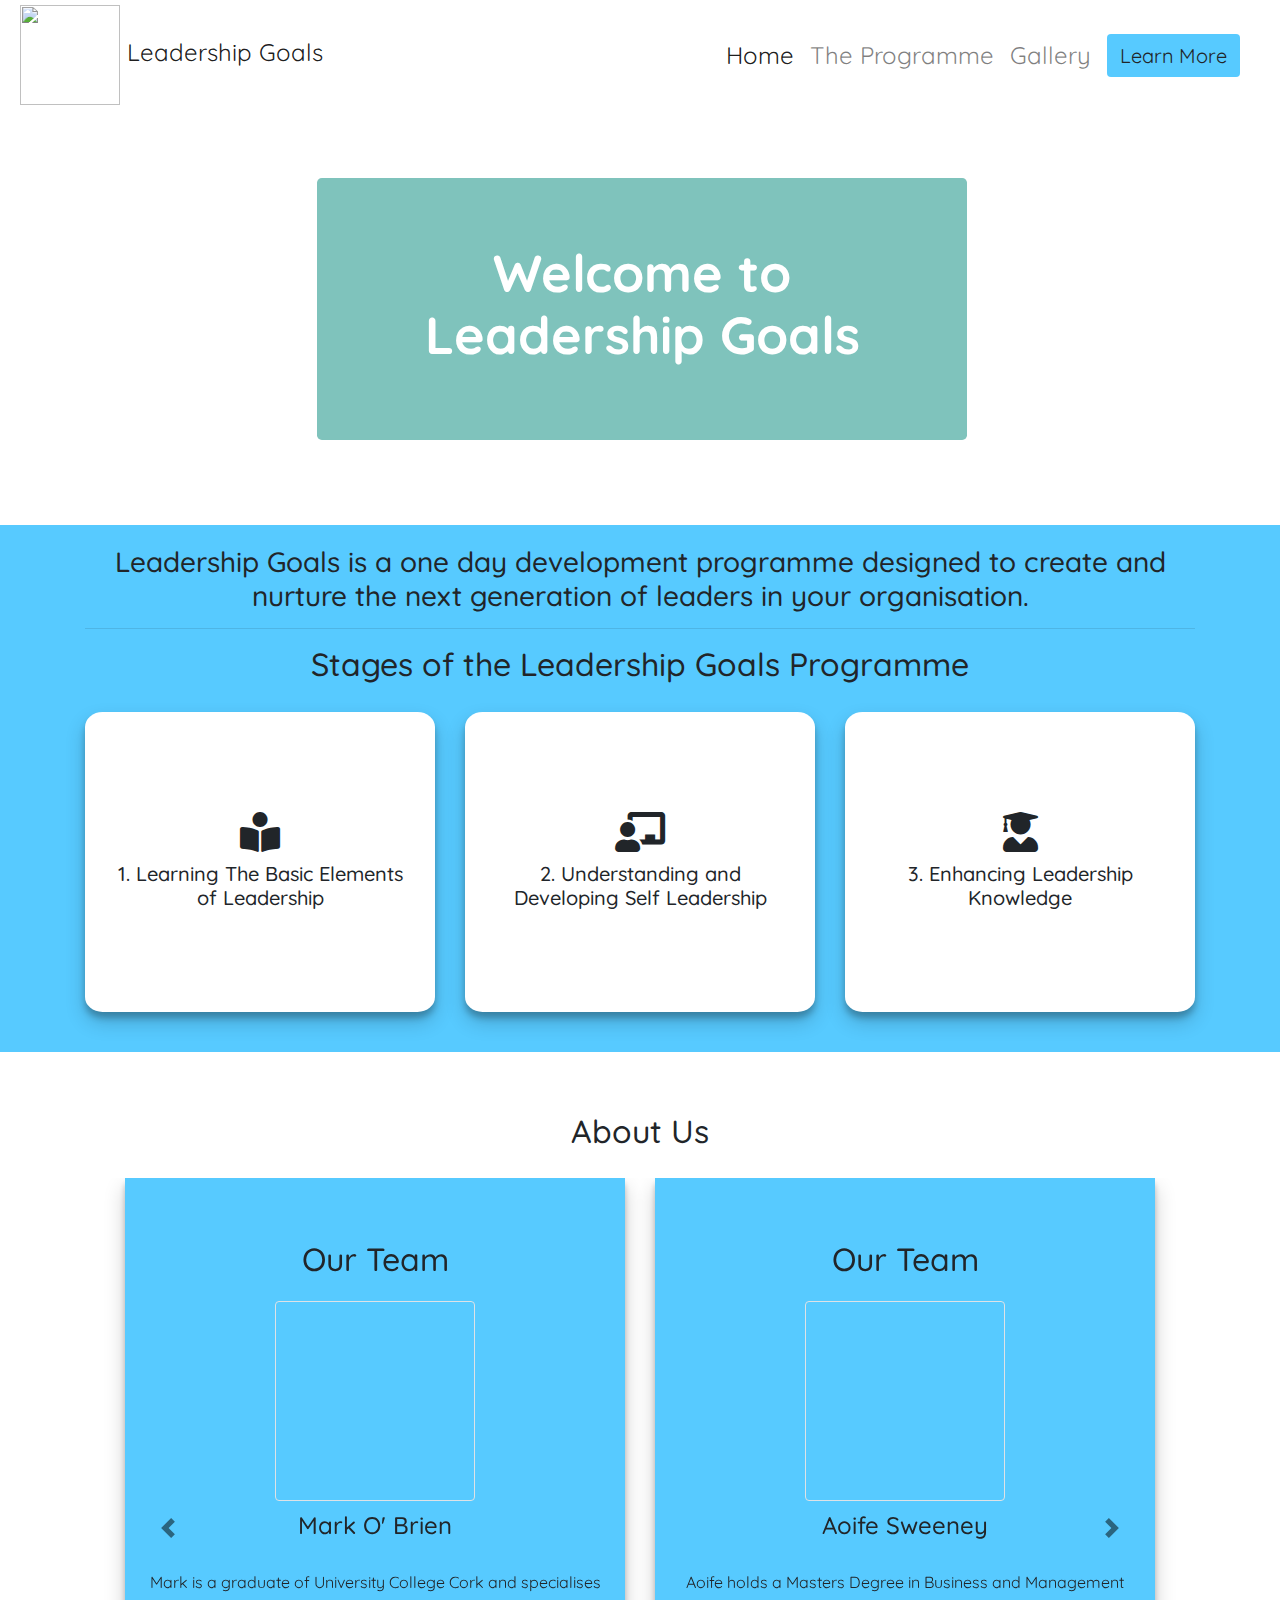
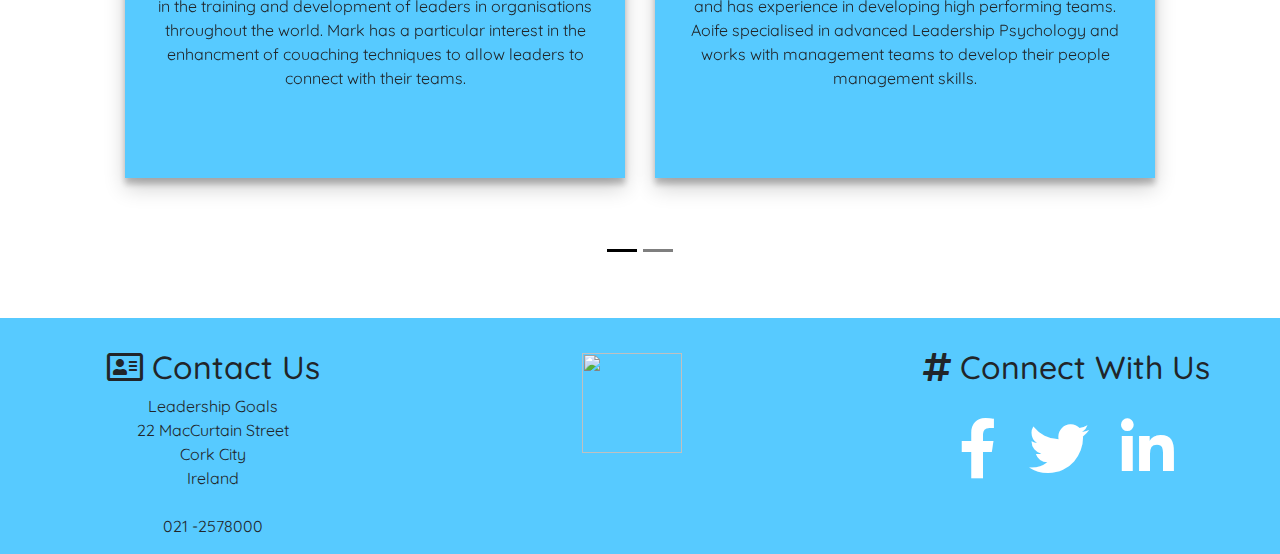
==== index.html @ 29590f72 "Amended each element of the About Programme section to left align and reduced the height of the cour" ====
<!DOCTYPE html>
<html lang="en">

<head>
	<meta charset="UTF-8" />
	<meta name="viewport" content="width=device-width, initial-scale=1.0" />
	<meta http-equiv="X-UA-Compatible" content="ie=edge" />
	<link rel="stylesheet" href="https://stackpath.bootstrapcdn.com/bootstrap/4.4.1/css/bootstrap.min.css" />
	<link rel="stylesheet" href="https://use.fontawesome.com/releases/v5.13.0/css/all.css" />
	<link rel="stylesheet" href="assets/css/style.css" type="text/css" />
	<title>Leadership Goals</title>
</head>

<body>
	<!------------------------------------------- Navbar ----------------------------------------->
	<nav class="navbar navbar-expand-lg navbar-light bg-white sticky-top">
		<a class="navbar-brand" href="./index.html">
			<img class="logo" src="assets/images/lionlogo.png" height="100" width="100" />
            <p class="d-none d-sm-inline">Leadership Goals</p>
      </a>
			<button class="navbar-toggler" type="button" data-toggle="collapse" data-target="#navbar1" aria-controls="navbarNav" aria-expanded="false" aria-label="Toggle navigation">
        <span class="navbar-toggler-icon"></span>
      </button>
			<div class="collapse navbar-collapse" id="navbar1">
				<ul class="navbar-nav ml-auto">
					<li class="nav-item active">
						<a class="nav-link" href="./index.html">Home <span class="sr-only">(current)</span></a>
					</li>
					<li class="nav-item">
						<a class="nav-link" href="./programme.html">
							The Programme
						</a>
					</li>
					<li class="nav-item">
						<a class="nav-link" href="./gallery.html">
							Gallery
						</a>
					</li>
					<li class="nav-contact">
						<a class="btn ml-2 btn-warning" href="./contact.html">Learn More</a>
					</li>
				</ul>
			</div>
	</nav>
	<!-------------------------------------- Welcome Image ----------------------------------------->
	<section class="main-image">
		<div class="container-fluid callout-container">
			<div class="opaque-overlay">&nbsp;</div>
			<div class="row">
				<div col-sm-3 col-md-6>
					<section class="callout jumbotron text-center">
						<h1 class="jumbotron-header">
							Welcome to Leadership Goals
						</h1>
					</section>
				</div>
			</div>
		</div>
	</section>
	<!--------------------------------------- Stages Section ------------------------------------------->
	<div class="container-fluid container-wrapper-blue">
		<div class="container content-container">
			<section class="features">
				<div class="row">
					<div class="col-12 page-header">
						<h3>
							Leadership Goals is a one day development programme designed to create and nurture the next
							generation of leaders in your organisation.
						</h3>
						<hr class="block-divider block-divider--short block-divider--white" />
						<h2>
							Stages of the Leadership Goals Programme
						</h2>
					</div>
				</div>
				<div class="row">
					<div class="col">
						<div class="card-deck">
							<div class="card">
								<div class="card-body align-items-center d-flex flex-column justify-content-center">
									<div class="stage-icon text-center">
										<i class="fas fa-book-reader" aria-hidden="true"></i>
									</div>
									<h5 class="card-title text-center">
										1. Learning The Basic Elements of Leadership
									</h5>
									<div
										class="overlay d-flex align-items-center justify-content-center text-center text">
										Stage one of the programme provides students with an overview of the basic
										qualities of leaders including confidence and communication skills.
									</div>
								</div>
							</div>
							<div class="card">
								<div class="card-body align-items-center d-flex flex-column justify-content-center">
									<div class="stage-icon text-center">
										<i class="fas fa-chalkboard-teacher" aria-hidden="true"></i>
									</div>
									<h5 class="card-title text-center">
										2. Understanding and Developing Self Leadership
									</h5>

									<div
										class="overlay d-flex align-items-center justify-content-center text-center text">
										Stage two of the programme explores the four pillars of self leadership
										including Self Discovery, Self Acceptance, Self Management and Self Growth.
									</div>
								</div>
							</div>
							<div class="card">
								<div class="card-body align-items-center d-flex flex-column justify-content-center">
									<div class="stage-icon text-center">
										<i class="fas fa-user-graduate" aria-hidden="true"></i>
									</div>
									<h5 class="card-title text-center">
										3. Enhancing Leadership Knowledge
									</h5>
									<div
										class="overlay d-flex align-items-center justify-content-center text-center text">
										Stage three enhances the student's knowledge of key leadership skills including
										coaching, influencing, strategy development and reflection.
									</div>
								</div>
							</div>
						</div>
					</div>
				</div>
			</section>
		</div>
	</div>
	<!----------------------------------- About Us Section --------------------------------->
	<section class="about-us containter-fluid" id="aboutus">
		<div class="container content-container">
			<div class="row">
				<div class="col-12 page-header">
					<h2>
						About Us
					</h2>
				</div>
			</div>
		</div>
		<!------------------------------ Desktop View Carousel ---------------------------->
		<div class="d-none d-lg-block container-carousel containter-fluid container content-container">
			<div id="carouseldesktopIndicators" class="carousel slide" data-ride="carousel">
				<ol class="carousel-indicators">
					<li data-target="#carouseldesktopIndicators" data-slide-to="0" class="active"></li>
					<li data-target="#carouseldesktopIndicators" data-slide-to="1"></li>
				</ol>
				<div class="carousel-inner">
					<!---------- First Carousel Item ------------>
					<div class="carousel-item active">
						<div class="row">
							<div class="col">
								<div class="card-deck">
									<div class="card">
										<div
											class="card-body align-items-center d-flex flex-column justify-content-center">
											<div class="row row-buffer">
												<div class="col-md-12">
													<h2 class="text-center card-title">
														Our Team
													</h2>
													<div class="mark-photo img-thumbnail"></div>
													<div class="text-center card-title">
														<h4>Mark O' Brien</h4>
													</div>
													<p class="text-center">
														Mark is a graduate of University College Cork and specialises in
														the training and development of leaders in organisations
														throughout the world. Mark has a particular interest in the
														enhancment of couaching
														techniques to allow leaders to connect with their teams.
													</p>
												</div>
											</div>
										</div>
									</div>

									<div class="card">
										<div
											class="card-body align-items-center d-flex flex-column justify-content-center">
											<div class="row row-buffer">
												<div class="col-md-12">
													<h2 class="text-center card-title">
														Our Team
													</h2>
													<div class="aoife-photo img-thumbnail"></div>
													<div class="text-center card-title">
														<h4>Aoife Sweeney</h4>
													</div>
													<p class="text-center">
														Aoife holds a Masters Degree in Business and Management and has
														experience in developing high performing teams. Aoife
														specialised in advanced Leadership Psychology and works with
														management teams to develop
														their people management skills.
													</p>
												</div>
											</div>
										</div>
									</div>
								</div>
							</div>
						</div>
					</div>
					<!----------- Second Carousel Item ------------->
					<div class="carousel-item">
						<div class="row">
							<div class="col">
								<div class="card-deck">
									<div class="card">
										<div
											class="card-body align-items-center d-flex flex-column justify-content-center">
											<div class="row">
												<div class="col-md-12 align-items-center justify-content-center">
													<h2 class="text-center card-title">
														Our Facility
													</h2>
													<div class="facility-photo">
														<img src="assets/images/cork-city.jpg" alt="Cork City" class="img-thumbnail" />
                            </div>
														<div class="text-center">
															<h4>The Leadership Goals Centre of Excellence</h4>
														</div>
														<p class="text-center">
															Our learning facility is located in the centre of Cork City,
															close to all main transport links inlcuding Kent Train
															Station and Parnell Bus Station. The Leadership Goals Centre
															of Excellence contains six
															dedicated training rooms and flexible breakout workspaces to
															encourage team development and collaboration. Our facility
															houses a coffee dock and co-working spaces for catching up
															when you are out of class.
														</p>
														<div
															class="align-items-center d-flex flex-column justify-content-center">
															<a href="./contact.html"
																class="btn btn-primary btn-lg active" role="button"
																aria-pressed="true">View Gallery</a>
														</div>
													</div>
												</div>
											</div>
										</div>
										<div class="card">
											<div
												class="card-body align-items-center d-flex flex-column justify-content-center">
												<div class="row row-buffer">
													<div class="col-md-12 card-col">
														<h2 class="text-center card-title">
															Our Promise
														</h2>
														<div class="facility-photo">
															<!-- Photo by Gustavo Fring from Pexels -->
															<img src="assets/images/promise-photo.jpg" alt="Handshake" class="img-thumbnail" />
                            </div>
															<div class="text-center">
																<h4>Creating Leaders</h4>
															</div>
															<p class="text-center">
																Our goal is to develop leaders that are ready for the
																challenges of the ever changing business world. We
																promise our students that they will be given the tools
																to enhance and continually improve their leadership
																skills and we offer continuing support and advice to our
																graduates throughout their career.
															</p>
															<p class="text-center">
																Please contact a member of our team today to find our
																how our programme can work for you.
															</p>
															<div
																class="align-items-center d-flex flex-column justify-content-center">
																<a href="./contact.html"
																	class="btn btn-primary btn-lg active" role="button"
																	aria-pressed="true">Contact Us</a>
															</div>
														</div>
													</div>
												</div>
											</div>
										</div>
									</div>
								</div>
							</div>
							<!--------------- End of Desktop Carousel ----------------->
						</div>
						<a class="carousel-control-prev" href="#carouseldesktopIndicators" data-slide="prev">
							<span class="carousel-control-prev-icon"></span>
						</a>
						<a class="carousel-control-next" href="#carouseldesktopIndicators" data-slide="next">
							<span class="carousel-control-next-icon"></span>
						</a>
					</div>
				</div>

				<!------------------------------- Mobile and Tablet View Carousel ------------------------------>
				<div class="d-lg-none container-carousel containter-fluid container content-container">
					<div id="carouselmobileIndicators" class="carousel slide" data-ride="carousel">
						<ol class="carousel-indicators">
							<li data-target="#carouselmobileIndicators" data-slide-to="0" class="active"></li>
							<li data-target="#ccarouselmobileIndicators" data-slide-to="1"></li>
							<li data-target="#ccarouselmobileIndicators" data-slide-to="2"></li>
							<li data-target="#ccarouselmobileIndicators" data-slide-to="3"></li>
						</ol>
						<div class="carousel-inner">
							<!--------------- First Mobile Carousel Item ---------------->
							<div class="carousel-item active">
								<div class="row">
									<div class="col-sm-12 d-flex align-items-center justify-content-center">
										<div class="card-deck">
											<div class="mobile-card d-flex align-items-center justify-content-center">
												<div class="card-body">
													<div class="row">
														<div class="col-md-12">
															<h2 class="text-center card-title">
																Our Team
															</h2>
															<div class="mark-photo img-thumbnail"></div>
															<div class="text-center card-title">
																<h3>Mark O' Brien</h3>
															</div>
															<p class="text-center">
																Mark is a graduate of University College Cork and
																specialises in the training and development of leaders
																in organisations throughout the world. Mark has a
																particular interest in the enhancment of couaching
																techniques to allow leaders to connect with their teams.
															</p>
														</div>
													</div>
												</div>
											</div>
										</div>
									</div>
								</div>
							</div>
							<!---------------------- Second Mobile Carousel Item ---------------------->
							<div class="carousel-item">
								<div class="row">
									<div class="col-sm-12 d-flex align-items-center justify-content-center">
										<div class="card-deck">
											<div class="mobile-card d-flex align-items-center justify-content-center">
												<div class="card-body">
													<div class="row">
														<div class="col-md-12">
															<h2 class="text-center card-title">
																Our Team
															</h2>
															<div class="aoife-photo img-thumbnail"></div>
															<div class="text-center card-title">
																<h3>Aoife Sweeney</h3>
															</div>
															<p class="text-center">
																Aoife holds a Masters Degree in Business and Management
																and has experience in developing high performing teams.
																Aoife specialised in advanced Leadership Psychology and
																works with management teams to develop
																their people management skills.
															</p>
														</div>
													</div>
												</div>
											</div>
										</div>
									</div>
								</div>
							</div>
							<!-- End Second Item-->
							<!---------------------------------- Third Mobile Carousel Item-------------------------------->
							<div class="carousel-item">
								<div class="row">
									<div class="col-sm-12 d-flex align-items-center justify-content-center">
										<div class="card-deck">
											<div class="mobile-card">
												<div
													class="card-body align-items-center d-flex flex-column justify-content-center">
													<div class="row">
														<div
															class="col-md-12 align-items-center justify-content-center">
															<h2 class="text-center card-title">
																Our Facility
															</h2>
															<div class="facility-photo">
																<img src="assets/images/cork-city.jpg" alt="Cork City" class="img-thumbnail" />
                            </div>
																<div class="text-center">
																	<h4>The Leadership Goals Centre of Excellence</h4>
																</div>
																<p class="text-center">
																	Our learning facility is located in the centre of
																	Cork City,
																	close to all main transport links inlcuding Kent
																	Train
																	Station and Parnell Bus Station. The Leadership
																	Goals Centre
																	of Excellence contains six
																	dedicated training rooms and flexible breakout
																	workspaces to
																	encourage team development and collaboration. Our
																	facility
																	houses a coffee dock and co-working spaces for
																	catching up
																	when you are out of class.
																</p>
																<div
																	class="align-items-center d-flex flex-column justify-content-center">
																	<a href="./contact.html"
																		class="btn btn-primary btn-lg active"
																		role="button" aria-pressed="true">View
																		Gallery</a>
																</div>
															</div>
														</div>
													</div>
												</div>
											</div>
										</div>
									</div>
								</div>
								<!-- End Third Item-->
								<!------------------------------------- Fourth Mobile Carousel Item ------------------------------->
								<div class="carousel-item">
									<div class="row">
										<div class="col-sm-12 d-flex align-items-center justify-content-center">
											<div class="card-deck">
												<div class="mobile-card">
													<div
														class="card-body align-items-center d-flex flex-column justify-content-center">
														<div class="row row-buffer">
															<div class="col-md-12 card-col">
																<h2 class="text-center card-title">
																	Our Promise
																</h2>
																<div class="facility-photo">
																	<!-- Photo by Gustavo Fring from Pexels -->
																	<img src="assets/images/promise-photo.jpg" alt="Handshake" class="img-thumbnail" />
                            </div>
																	<div class="text-center">
																		<h4>Creating Leaders</h4>
																	</div>
																	<p class="text-center">
																		Our goal is to develop leaders that are ready
																		for the
																		challenges of the ever changing business world.
																		We
																		promise our students that they will be given the
																		tools
																		to enhance and continually improve their
																		leadership
																		skills and we offer continuing support and
																		advice to our
																		graduates throughout their career.
																	</p>
																	<p class="text-center">
																		Please contact a member of our team today to
																		find our
																		how our programme can work for you.
																	</p>
																	<div
																		class="align-items-center d-flex flex-column justify-content-center">
																		<a href="./contact.html"
																			class="btn btn-primary btn-lg active"
																			role="button" aria-pressed="true">Contact
																			Us</a>
																	</div>
																</div>
															</div>
														</div>
													</div>
												</div>
											</div>
										</div>
									</div>
									<!-- End Fourth Item -->
								</div>
								<a class="carousel-control-prev" href="#carouselmobileIndicators" data-slide="prev">
									<span class="carousel-control-prev-icon"></span>
								</a>
								<a class="carousel-control-next" href="#carouselmobileIndicators" data-slide="next">
									<span class="carousel-control-next-icon"></span>
								</a>
							</div>
						</div>
	</section>
	<!------------------------------------- Footer ------------------------------------------->
	<footer class="container-fluid container-wrapper-blue">
		<div class="row text-center">
			<div class="col-sm-4 footer-item" style="float-left">
				<h2><i class="far fa-address-card" aria-hidden="true"></i> Contact Us</h2>
				<ul class="list-unstyled">
					<li>Leadership Goals</li>
					<li>22 MacCurtain Street</li>
					<li>Cork City</li>
					<li>Ireland</li>
					<br />
					<li>021 -2578000</li>
				</ul>
			</div>
			<div class="col-sm-4 footer-item d-none d-md-block">
				<a class="navbar-brand" href="./index.html">
			<img class="logo" src="assets/images/lionlogo.png" height="100" width="100" />
      </a>
			</div>
			<div class="col-sm-4 footer-item" style="float-right">
				<h2><i class="fas fa-hashtag" aria-hidden="true"></i> Connect With Us</h2>
                <div class="social-links">
				<ul class="list-unstyled social">
					<li class="list-inline-item">
						<a href="#" target="_blank">
							<i class="fab fa-facebook-f" aria-hidden="true"></i>
							<span class="sr-only">Facebook</span>
						</a>
					</li>
					<li class="list-inline-item">
						<a href="#" target="_blank">
							<i class="fab fa-twitter" aria-hidden="true"></i>
							<span class="sr-only">Twitter</span>
						</a>
					</li>
					<li class="list-inline-item">
						<a href="#" target="_blank">
							<i class="fab fa-linkedin-in" aria-hidden="true"></i>
							<span class="sr-only">LinkedIn</span>
						</a>
					</li>
				</ul>
                </div>
			</div>
		</div>
	</footer>
	<!-- scripts -->
	<script src="https://code.jquery.com/jquery-3.3.1.slim.min.js"></script>
	<script src="https://cdnjs.cloudflare.com/ajax/libs/popper.js/1.14.3/umd/popper.min.js"></script>
	<script src="https://stackpath.bootstrapcdn.com/bootstrap/4.1.3/js/bootstrap.min.js"></script>
</body>

</html>
---- assets/css/style.css ----
@import url("https://fonts.googleapis.com/css?family=Quicksand:100,200,300,400,500,600,700");

body {
  font-family: "Quicksand", sans-serif;
}

a {
  color: #007bff;
  font-size: 24px;
}

html {
  scroll-behavior: smooth;
}

h1 {
    font-size: 52px;
    font-weight: 700;
}

/* Navbar */
.navbar {
  padding-left: 20px;
  padding-right: 40px;
  padding-top: 0px;
  padding-bottom: 15px;
}

.nav-item a {
  color: #000000;
  border-bottom: 1px solid transparent;
}

.nav-item a:hover {
  color: #000000;
  border-bottom: 1px solid;
}

.navbar-brand {
  font-size: 24px;
}

.navbar-nav {
  text-align: center;
}

/* Buttons */
.btn-warning {
  background-color: rgba(87, 202, 255, 1);
  border-color: rgba(87, 202, 255, 1);
  border-bottom: transparent;
}

.btn-warning:hover {
    background-color:  #ffccbc;
    border-color: #ffccbc;
    border-bottom: transparent;
}

.btn {
  margin-top: 5px;
  font-size: 20px;
}

/*---------------------------- Containers, Images and Backgrounds --------------------------*/

.callout-container {
  height: 400px;
  background: url("../images/heroimage1.png") no-repeat center fixed;
  -webkit-background-size: contain;
  -moz-background-size: cover;
  -o-background-size: cover;
  background-size: cover;
  margin-left: auto;
  margin-right: auto;
  display: flex;
  align-items: center;
  justify-content: center;
  position: relative;
  animation-name: hero-zoom;
  animation-duration: 3s;
  animation-fill-mode: forwards;
}

@keyframes hero-zoom {
  from {
    transform: scale(1);
  }
  to {
    transform: scale(1.05);
  }
}

.main-image {
  height: auto;
  width: 100%;
  overflow: hidden;
  position: relative;
}

.jumbotron {
  background-color: rgba(0, 136, 122, 0.5);
  max-width: 650px;
}

.jumbotron h1 {
  color: #ffffff;
  font-weight: bolder;
  margin-bottom: 10px;
  text-align: center;
}

.container-wrapper-blue {
  background-color: rgba(87, 202, 255, 1);
}

/*-------------------- Homepage ------------------------------*/
.page-header {
  margin-top: 20px;
  margin-bottom: 20px;
  border-bottom: 0;
  text-align: center;
}

.about-us {
    padding-top: 40px;
    padding-bottom: 40px;
}

.about-prog {
  background-color: #fafafa;
  margin-left: 10px;
  margin-right: 30px;
  margin-top: 10px;
  text-align: center;
  border-radius: 10%;
  float: right;
  padding-top: 30px;
  padding-left: 10px;
}

/*---------- Homepage Carousel------------ */

.container-carousel .card-deck {
  padding-left: 40px;
  padding-right: 40px;
  margin-top: 0px;
  padding-top: 0px;
  height: 700px;
}

.container-carousel .card {
  background-color: rgba(87, 202, 255, 1);
  margin-top:0px;
  padding-top: 0px;
  border-radius: 0;
  height: 600px;
  min-width: 400px;
  border: none;
  box-shadow: 0 10px 20px rgba(0, 0, 0, 0.19), 0 6px 6px rgba(0, 0, 0, 0.23);
}

.mobile-card {
    background-color: rgba(87, 202, 255, 1);
  padding-left: 30px;
  padding-right:30px;
  border-radius: 0;
  height: 800px;
  width: 350px;
  border: none;
  box-shadow: 0 10px 20px rgba(0, 0, 0, 0.19), 0 6px 6px rgba(0, 0, 0, 0.23);
  text-overflow: ellipsis;
}

/* Adjusts size of cards in the About Us carousel for mobile and tablet view */
@media screen and (max-width: 768px) {
    .mobile-card{
        width: 320px;
    }
    .container-carousel .card-deck {
        height: 850px;
    }
}

.mark-photo {
  background: url(../images/businessman.jpg)no-repeat center center;
  background-size: cover;
  height: 200px;
  width: 200px;
  display: flex;
  margin: auto;
}

.aoife-photo {
  background: url(../images/businesswoman.jpg)no-repeat center center;
  background-size: cover;
  height: 200px;
  width: 200px;
  display: flex;
  margin: auto;
}

.facility-photo {
  height: 150px;
  width: 200px;
  display: block;
  margin: auto;
}


.carousel-inner .card-title {
  padding-top: 10px;
  padding-bottom: 10px;
}

.carousel-inner .card-body {
  padding-top: 0px;
  margin-top: 0px;
}

.carousel-inner .card-text {
  text-align: center;
}


.carousel-control-next-icon,
.carousel-control-prev-icon,
.carousel-indicators {
  filter: invert(1);
}

.card-deck {
  padding-bottom: 40px;
}

.carousel-data {
  text-align: center;
}

.container-carousel {
  background: url("../images/carousel-background.png") no-repeat center fixed;
}
.carousel-control-prev:focus {
  opacity: 0.5;
}
.carousel-control-next:focus {
  opacity: 0.5;
}

/*---------------------- Footer------------------ */

.footer-item {
  padding-top: 30px;
}

.social i {
  padding-left: 10px;
  padding-right: 10px;
  padding-top: 10px;
  font-size: 60px;
  text-align: center;
  color: #ffffff;
  transition: all 0.35s ease-in-out;
}

.social li a i:hover {
  color: #e84610;
}

.social-links {
    padding-top: 15px;
}

.overlay {
  position: absolute;
  border-radius: 5%;
  height: 100%;
  width: 100%;
  opacity: 0;
  transition: 0.5s ease;
  background-color: rgba(0, 136, 122, 1);
}

.card:hover .overlay {
  opacity: 1;
}

.text {
  color: white;
  font-size: 20px;
  position: absolute;
  text-align: center;
  padding-right: 10px;
  padding-left: 10px;
  top: 50%;
  left: 50%;
   -webkit-transform: translate(-50%, -50%);
  -ms-transform: translate(-50%, -50%);
  transform: translate(-50%, -50%);
}

.card {
  border-radius: 5%;
  height: 300px;
  border: none;
  width: auto;
  box-shadow: 0 10px 20px rgba(0, 0, 0, 0.19), 0 6px 6px rgba(0, 0, 0, 0.23);
}

.stage-icon {
  font-size: 40px;
}



.programme-container {
  height: 400px;
  background: url("../images/programme-image.jpg") no-repeat center fixed;
  -webkit-background-size: contain;
  -moz-background-size: cover;
  -o-background-size: cover;
  background-size: cover;
  margin-left: auto;
  margin-right: auto;

  display: flex;
  align-items: center;
  justify-content: center;

  position: relative;

  animation-name: hero-zoom;
  animation-duration: 3s;
  animation-fill-mode: forwards;
}

@keyframes hero-zoom {
  from {
    transform: scale(1);
  }
  to {
    transform: scale(1.05);
  }
}

.programme-image {
  height: auto;
  width: 100%;
  overflow: hidden;
  position: relative;
}

/*--------------- About Programme Section ---------------*/

.history-heading {
  color: #fafafa;
  margin-bottom: 0px;
}

.timeline-item {
  padding: 4.2em 2em 1em 2em;
  position: relative;
  color: #fafafa;
  border-left: 1px solid;
}

.timeline-item p {
  padding: 0;
  margin: 0;
}

.timeline-item h4 {
  padding: 0;
  margin: 0;
}

.timeline-item:before {
  content: attr(data-days);
  position: absolute;
  left: 2.5em;
  top: 2.1em;
  display: block;
  font-weight: 500;
  font-size: 0.8em;
  padding: 0;
  margin: 0;
}

.timeline-item:after {
  width: 12px;
  height: 12px;
  display: block;
  top: 2.0em;
  position: absolute;
  left: -6px;
  border-radius: 12px;
  content: "";
  background: #fafafa;
}

.history-items {
  margin-top: 0px;
  margin-bottom: 0;
  padding-top: 0em;
  padding-bottom: 1em;
}

.bg-color-work-history {
  background-color: #9b59b6;
}

.section-column {
  padding-left: 30px;
  float: none;
  height: auto;
  display: table-cell;
  align-content: center;
  justify-items: center;
}

.history-heading,
.section-heading {
  font-weight: 300;
  margin-top: 25px;
  margin-bottom: 0px;
  padding-bottom: 0px;
}

.about-col {
  padding: 0;
}

.about-container {
  height: auto;
  min-height: 220px;
  padding: 30px;
}

.progress {
  position: relative;
  height: 25px;
  margin-bottom: 4px;
}

.progress-type {
  position: relative;
  left: 10px;
  font-weight: 600;
  padding: 3px 30px 3px 10px;
  color: #000000;
  text-transform: uppercase;
  text-align: left;
}

.progress-section {
  margin: 40px 20px;
}

.about-prog-icon {
  font-size: 60px;
  margin-bottom: 10px;
}

.about-prog-div {
    padding-left: 40px;
}

.course-timetable {
  padding-top: 40px;
  background-color: #00887a;  
}

.contact-container {
  height: 400px;
  background: url("../images/contact-photo.jpg") no-repeat center fixed;
  -webkit-background-size: contain;
  -moz-background-size: cover;
  -o-background-size: cover;
  background-size: cover;
  margin-left: auto;
  margin-right: auto;

  display: flex;
  align-items: center;
  justify-content: center;

  position: relative;

  animation-name: hero-zoom;
  animation-duration: 3s;
  animation-fill-mode: forwards;
}

.form-control {
  margin: 5px;
}

.gallery-img {
  height: auto;
  width: auto;
  margin-top: 20px;
  margin-bottom: 20px;
  overflow: hidden;
}
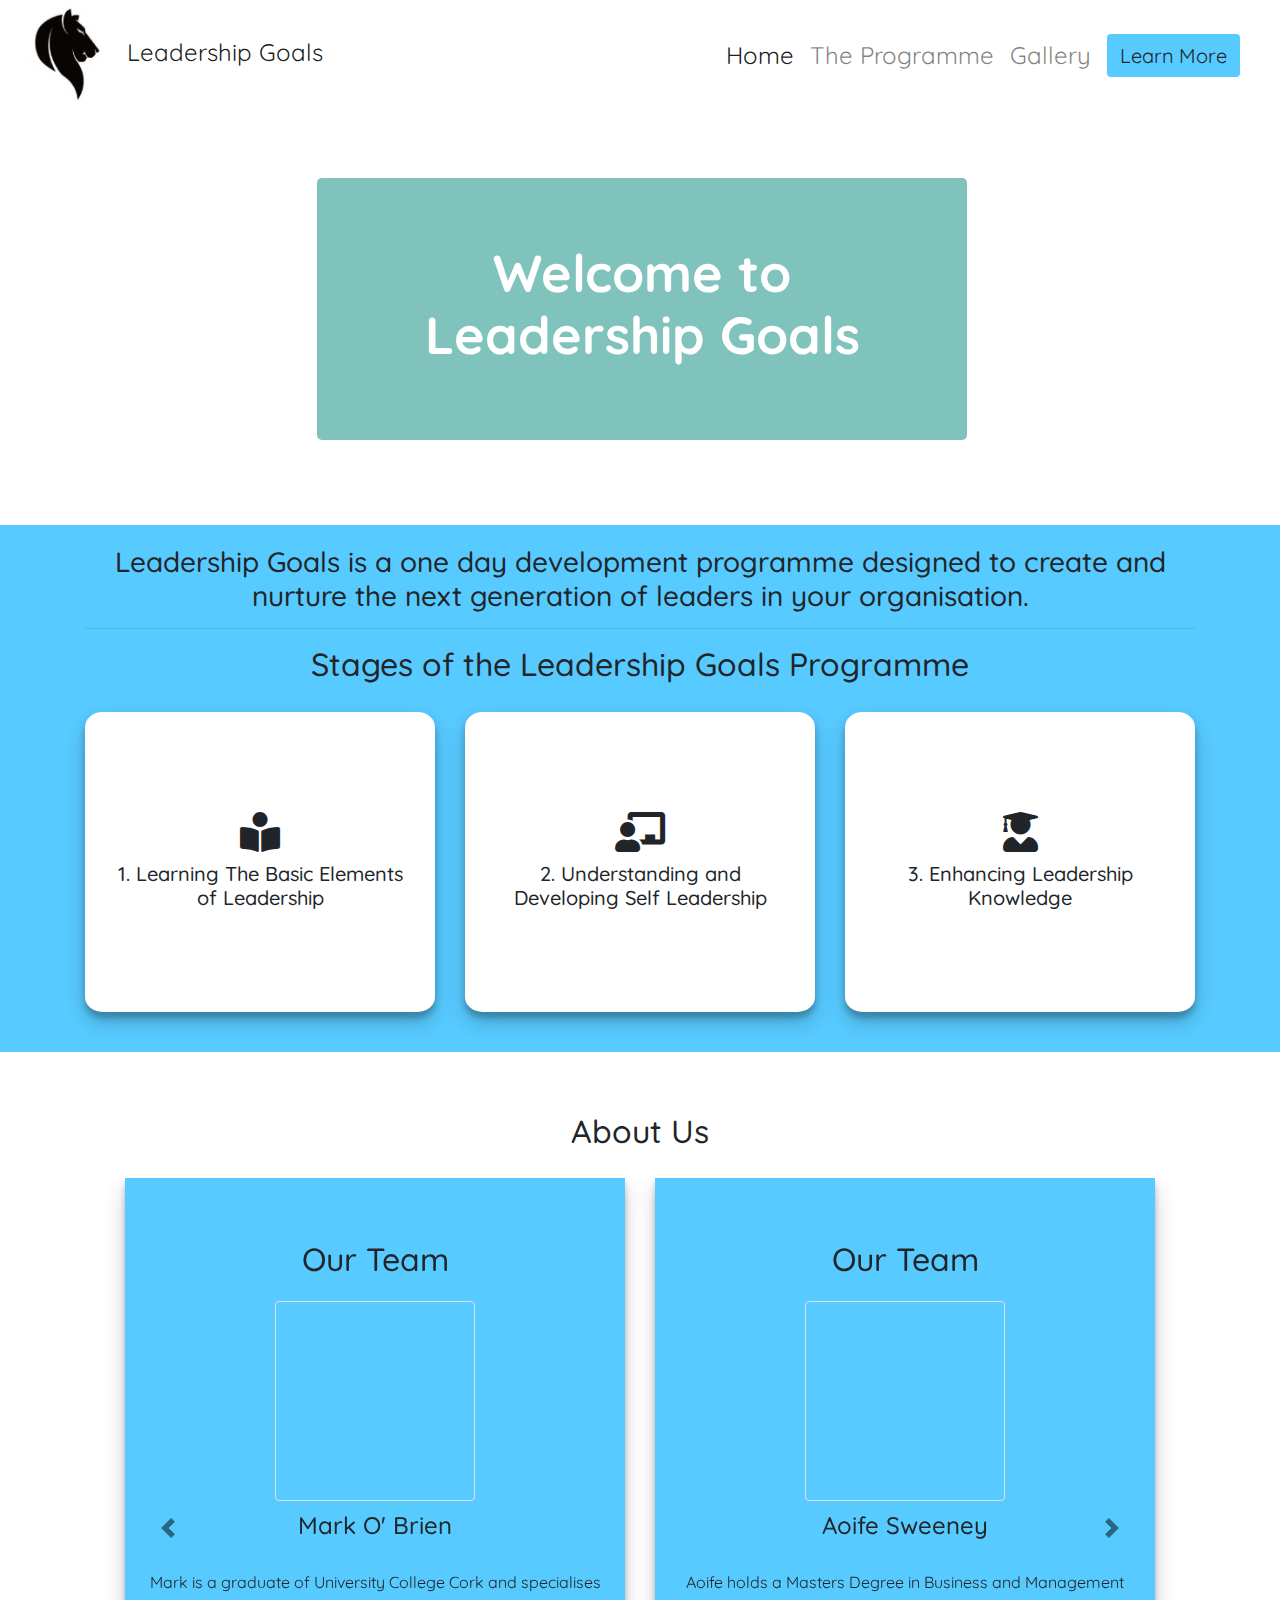
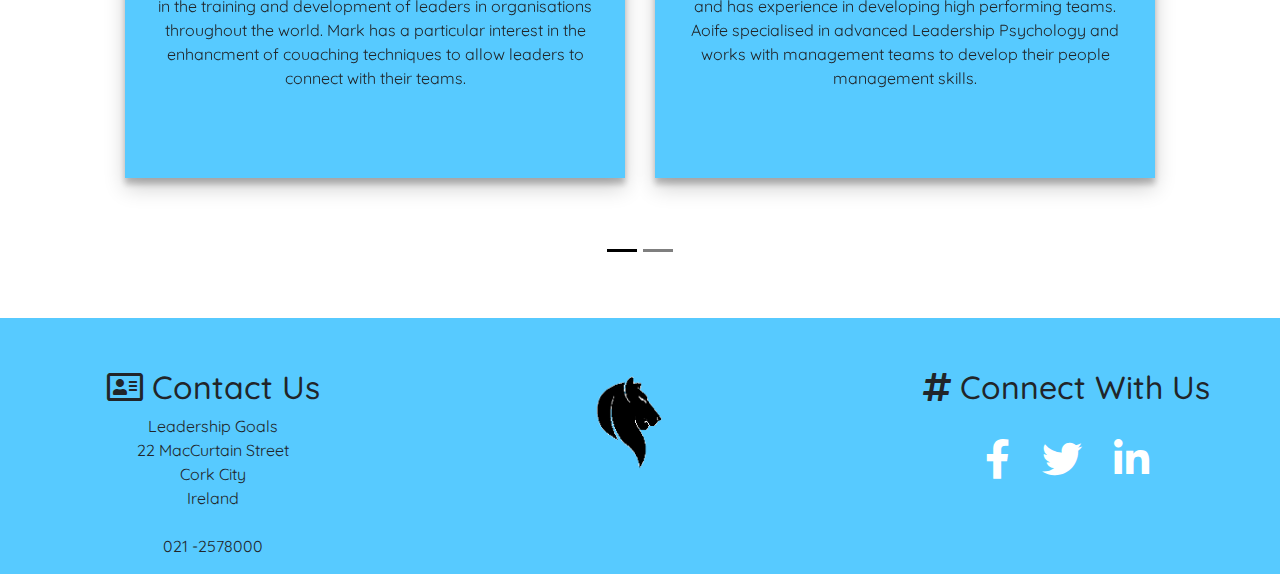
==== commit dba415ea: "Edited logo with transparent background and added to footer" ====
--- a/index.html
+++ b/index.html
@@ -15,7 +15,7 @@
 	<!------------------------------------------- Navbar ----------------------------------------->
 	<nav class="navbar navbar-expand-lg navbar-light bg-white sticky-top">
 		<a class="navbar-brand" href="./index.html">
-			<img class="logo" src="assets/images/lionlogo.png" height="100" width="100" />
+			<img class="logo" src="assets/images/new-lion-logo.jpg" height="100" width="100" />
             <p class="d-none d-sm-inline">Leadership Goals</p>
       </a>
 			<button class="navbar-toggler" type="button" data-toggle="collapse" data-target="#navbar1" aria-controls="navbarNav" aria-expanded="false" aria-label="Toggle navigation">
@@ -44,7 +44,7 @@
 	</nav>
 	<!-------------------------------------- Welcome Image ----------------------------------------->
 	<section class="main-image">
-		<div class="container-fluid callout-container">
+		<div class="container-fluid hero-container home-image">
 			<div class="opaque-overlay">&nbsp;</div>
 			<div class="row">
 				<div col-sm-3 col-md-6>
@@ -499,7 +499,7 @@
 			</div>
 			<div class="col-sm-4 footer-item d-none d-md-block">
 				<a class="navbar-brand" href="./index.html">
-			<img class="logo" src="assets/images/lionlogo.png" height="100" width="100" />
+			<img class="logo" src="assets/images/new-lion-logo.png" height="100" width="100" />
       </a>
 			</div>
 			<div class="col-sm-4 footer-item" style="float-right">
--- a/assets/css/style.css
+++ b/assets/css/style.css
@@ -64,22 +64,49 @@
 
 /*---------------------------- Containers, Images and Backgrounds --------------------------*/
 
-.callout-container {
-  height: 400px;
+
+.main-image {
+  height: auto;
+  width: 100%;
+  overflow: hidden;
+  position: relative;
+}
+
+.hero-container {
+height: 400px;
+  margin-left: auto;
+  margin-right: auto;
+  display: flex;
+  align-items: center;
+  justify-content: center;
+  position: relative;
+  animation-name: hero-zoom;
+  animation-duration: 3s;
+  animation-fill-mode: forwards;
+}
+
+.home-image {
   background: url("../images/heroimage1.png") no-repeat center fixed;
   -webkit-background-size: contain;
   -moz-background-size: cover;
   -o-background-size: cover;
   background-size: cover;
-  margin-left: auto;
-  margin-right: auto;
-  display: flex;
-  align-items: center;
-  justify-content: center;
-  position: relative;
-  animation-name: hero-zoom;
-  animation-duration: 3s;
-  animation-fill-mode: forwards;
+}
+
+.programme-image {
+    background: url("../images/programme-image.jpg") no-repeat center fixed;
+  -webkit-background-size: contain;
+  -moz-background-size: cover;
+  -o-background-size: cover;
+  background-size: cover;
+}
+
+.contact-image {
+    background: url("../images/contact-photo.jpg") no-repeat center fixed;
+  -webkit-background-size: contain;
+  -moz-background-size: cover;
+  -o-background-size: cover;
+  background-size: cover;
 }
 
 @keyframes hero-zoom {
@@ -89,13 +116,6 @@
   to {
     transform: scale(1.05);
   }
-}
-
-.main-image {
-  height: auto;
-  width: 100%;
-  overflow: hidden;
-  position: relative;
 }
 
 .jumbotron {
@@ -250,14 +270,14 @@
 /*---------------------- Footer------------------ */
 
 .footer-item {
-  padding-top: 30px;
+  padding-top: 50px;
 }
 
 .social i {
   padding-left: 10px;
   padding-right: 10px;
   padding-top: 10px;
-  font-size: 60px;
+  font-size: 40px;
   text-align: center;
   color: #ffffff;
   transition: all 0.35s ease-in-out;
@@ -309,45 +329,6 @@
 
 .stage-icon {
   font-size: 40px;
-}
-
-
-
-.programme-container {
-  height: 400px;
-  background: url("../images/programme-image.jpg") no-repeat center fixed;
-  -webkit-background-size: contain;
-  -moz-background-size: cover;
-  -o-background-size: cover;
-  background-size: cover;
-  margin-left: auto;
-  margin-right: auto;
-
-  display: flex;
-  align-items: center;
-  justify-content: center;
-
-  position: relative;
-
-  animation-name: hero-zoom;
-  animation-duration: 3s;
-  animation-fill-mode: forwards;
-}
-
-@keyframes hero-zoom {
-  from {
-    transform: scale(1);
-  }
-  to {
-    transform: scale(1.05);
-  }
-}
-
-.programme-image {
-  height: auto;
-  width: 100%;
-  overflow: hidden;
-  position: relative;
 }
 
 /*--------------- About Programme Section ---------------*/
@@ -470,35 +451,36 @@
   background-color: #00887a;  
 }
 
-.contact-container {
-  height: 400px;
-  background: url("../images/contact-photo.jpg") no-repeat center fixed;
-  -webkit-background-size: contain;
-  -moz-background-size: cover;
-  -o-background-size: cover;
-  background-size: cover;
-  margin-left: auto;
-  margin-right: auto;
-
-  display: flex;
-  align-items: center;
-  justify-content: center;
-
-  position: relative;
-
-  animation-name: hero-zoom;
-  animation-duration: 3s;
-  animation-fill-mode: forwards;
-}
-
 .form-control {
   margin: 5px;
 }
 
-.gallery-img {
+.map {
+    box-shadow: 0 10px 20px rgba(0, 0, 0, 0.19), 0 6px 6px rgba(0, 0, 0, 0.23);
+}
+
+/* https://www.codecademy.com/forum_questions/542c44d4631fe94ba3000d4f */
+/* https://stackoverflow.com/questions/53466169/how-to-make-all-images-fit-same-size-inside-div-responsive */
+.thumbnail img {
+  max-width: 100%;
+  max-height: auto;
+  position: relative;
+  vertical-align: middle;
+  left: 50%;
+  transform: translate(-50%);
+  height: 200px;
+  width: 200px;
+  object-fit:cover;
+}
+
+.thumbnail {
+  width: 20%;
   height: auto;
-  width: auto;
+  min-height: 100%;
+  overflow: hidden;
+  position: relative;
+  display: inline-block;
   margin-top: 20px;
   margin-bottom: 20px;
-  overflow: hidden;
-}
+}
+
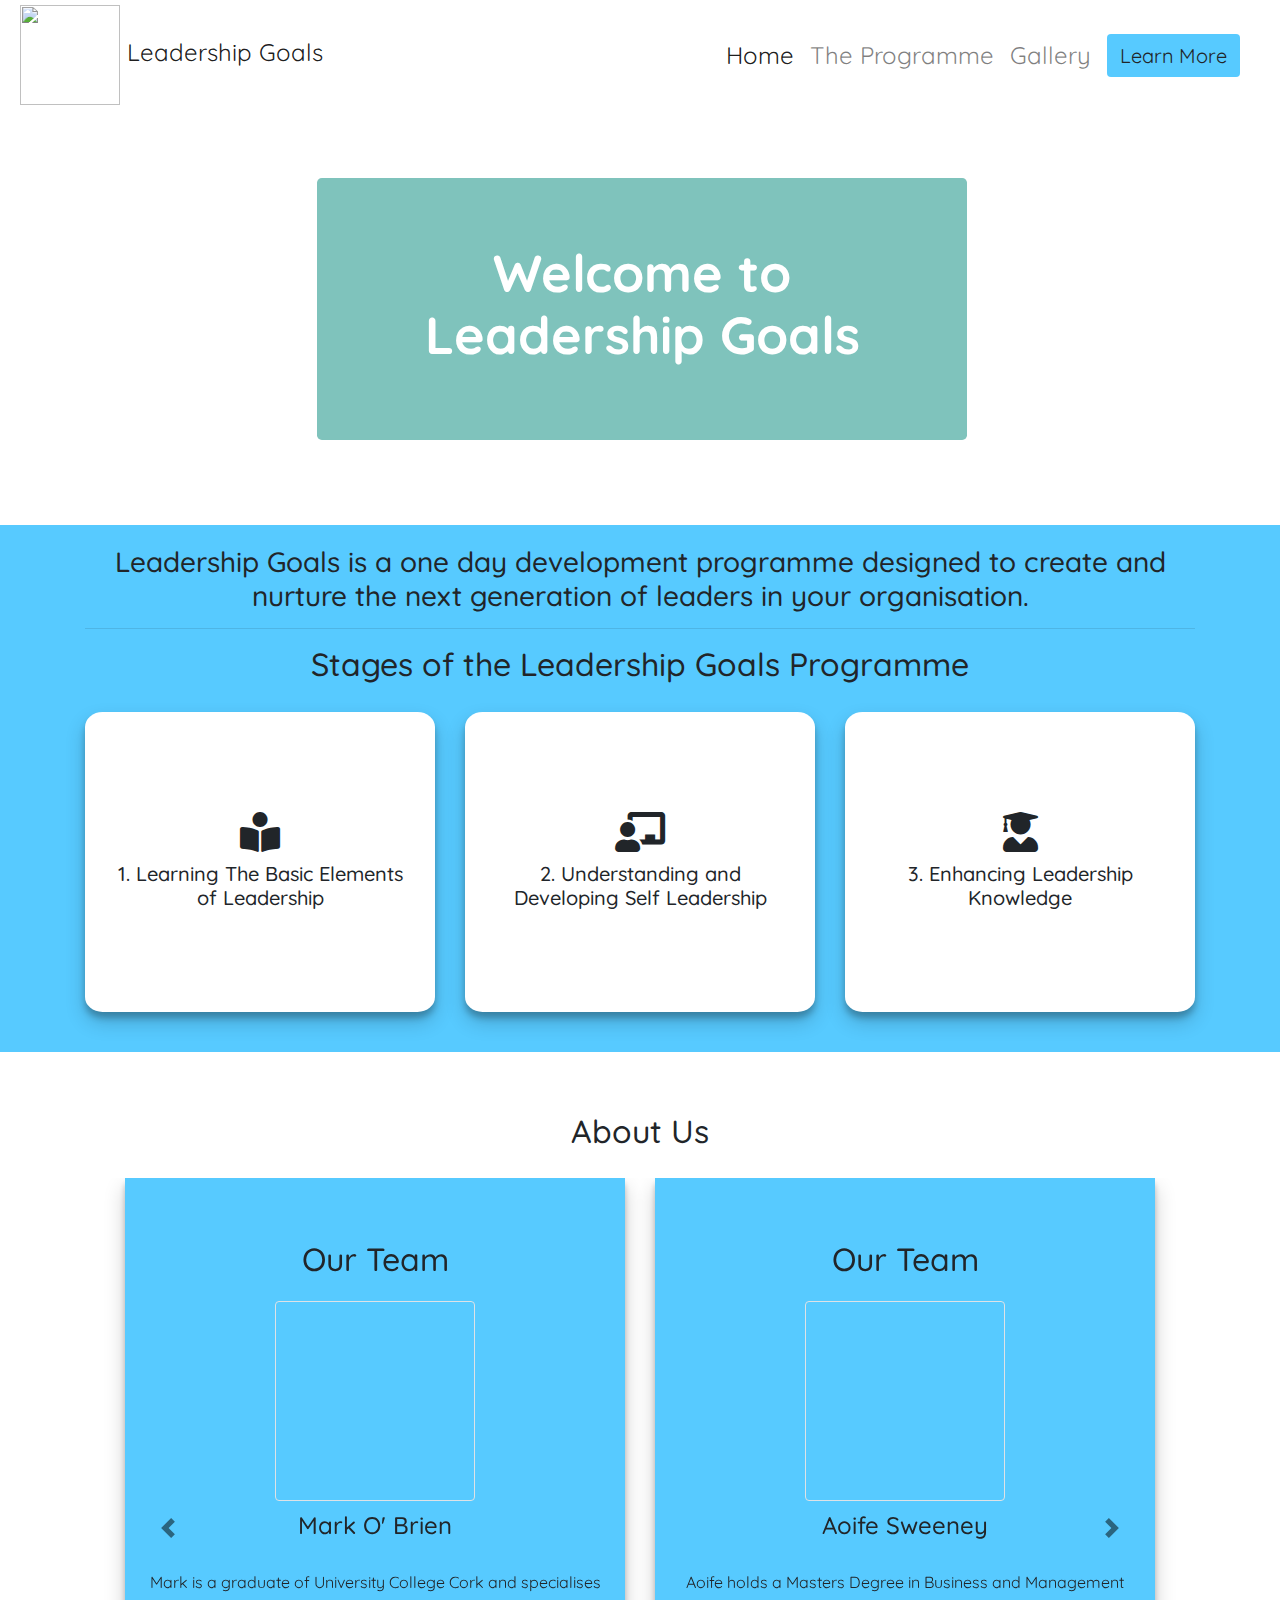
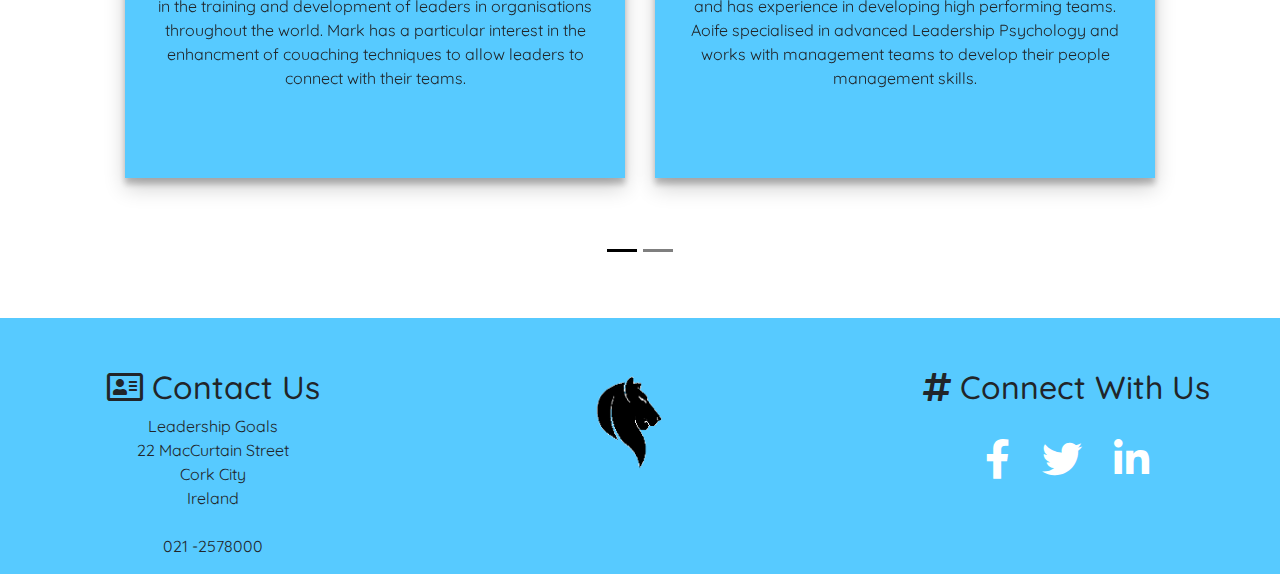
==== commit f39004a5: "Added items to Gallery and changed Gallery Hero Image" ====
--- a/index.html
+++ b/index.html
@@ -507,19 +507,19 @@
                 <div class="social-links">
 				<ul class="list-unstyled social">
 					<li class="list-inline-item">
-						<a href="#" target="_blank">
+						<a href="www.facebook.com" target="_blank">
 							<i class="fab fa-facebook-f" aria-hidden="true"></i>
 							<span class="sr-only">Facebook</span>
 						</a>
 					</li>
 					<li class="list-inline-item">
-						<a href="#" target="_blank">
+						<a href="www.twitter.com" target="_blank">
 							<i class="fab fa-twitter" aria-hidden="true"></i>
 							<span class="sr-only">Twitter</span>
 						</a>
 					</li>
 					<li class="list-inline-item">
-						<a href="#" target="_blank">
+						<a href="www.linkedin.com" target="_blank">
 							<i class="fab fa-linkedin-in" aria-hidden="true"></i>
 							<span class="sr-only">LinkedIn</span>
 						</a>
--- a/assets/css/style.css
+++ b/assets/css/style.css
@@ -103,6 +103,14 @@
 
 .contact-image {
     background: url("../images/contact-photo.jpg") no-repeat center fixed;
+  -webkit-background-size: contain;
+  -moz-background-size: cover;
+  -o-background-size: cover;
+  background-size: cover;
+}
+
+.gallery-image {
+    background: url("../images/gallery-image7.jpg") no-repeat center fixed;
   -webkit-background-size: contain;
   -moz-background-size: cover;
   -o-background-size: cover;
@@ -457,6 +465,7 @@
 
 .map {
     box-shadow: 0 10px 20px rgba(0, 0, 0, 0.19), 0 6px 6px rgba(0, 0, 0, 0.23);
+    margin-bottom: 40px; 
 }
 
 /* https://www.codecademy.com/forum_questions/542c44d4631fe94ba3000d4f */
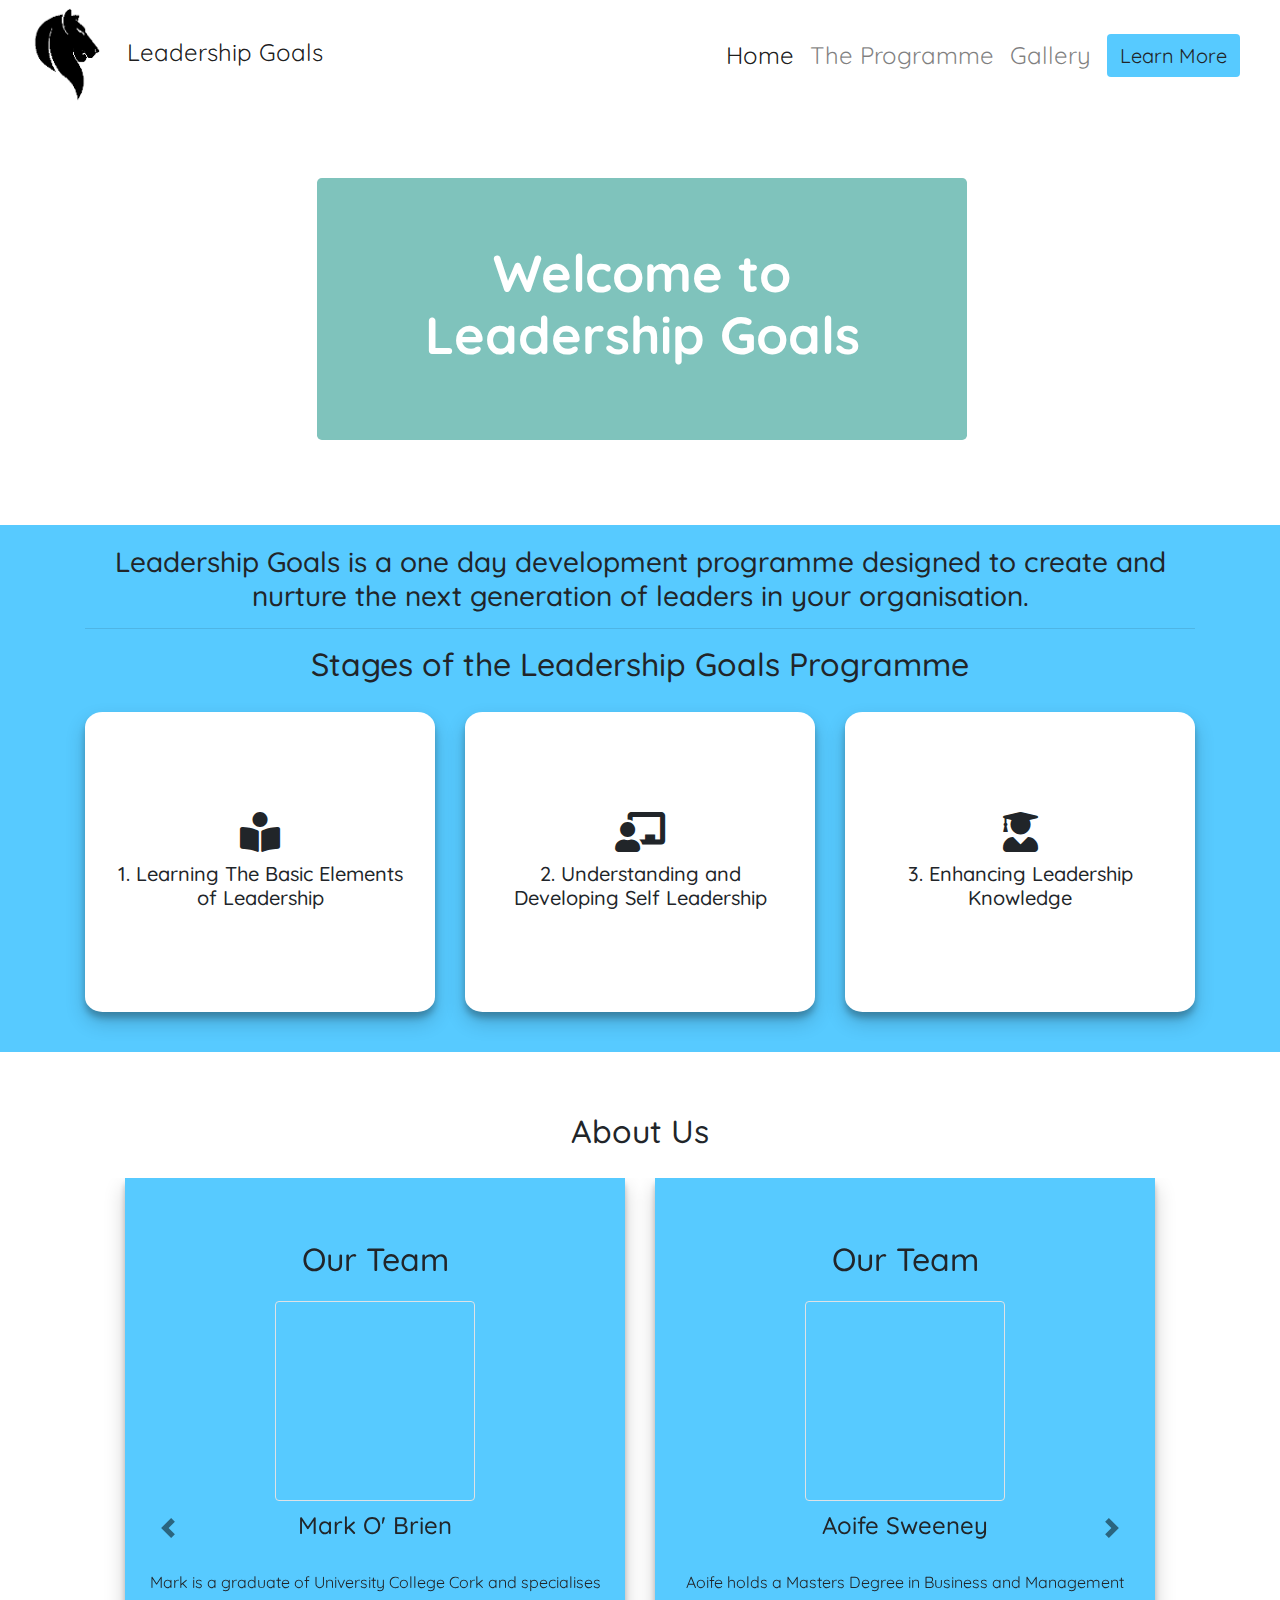
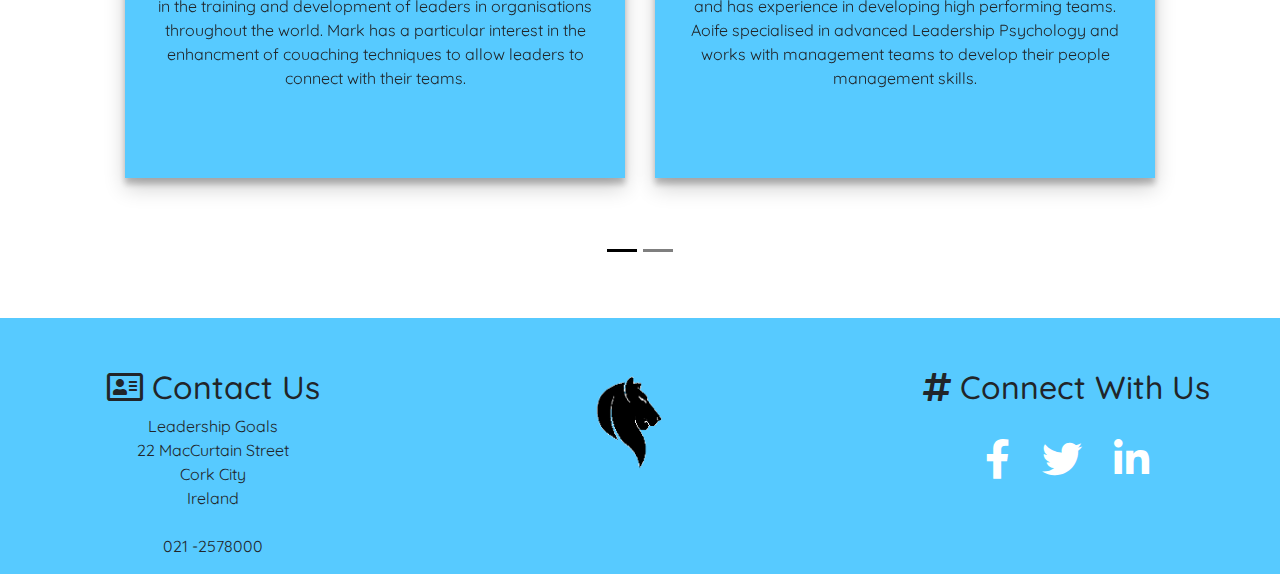
==== commit 1eb4b02b: "Updated Gallery and amended Navbar with new logo image" ====
--- a/index.html
+++ b/index.html
@@ -15,7 +15,7 @@
 	<!------------------------------------------- Navbar ----------------------------------------->
 	<nav class="navbar navbar-expand-lg navbar-light bg-white sticky-top">
 		<a class="navbar-brand" href="./index.html">
-			<img class="logo" src="assets/images/new-lion-logo.jpg" height="100" width="100" />
+			<img class="logo" src="assets/images/new-lion-logo.png" height="100" width="100" />
             <p class="d-none d-sm-inline">Leadership Goals</p>
       </a>
 			<button class="navbar-toggler" type="button" data-toggle="collapse" data-target="#navbar1" aria-controls="navbarNav" aria-expanded="false" aria-label="Toggle navigation">
--- a/assets/css/style.css
+++ b/assets/css/style.css
@@ -110,7 +110,7 @@
 }
 
 .gallery-image {
-    background: url("../images/gallery-image7.jpg") no-repeat center fixed;
+    background: url("../images/cork-city.jpg") no-repeat center fixed;
   -webkit-background-size: contain;
   -moz-background-size: cover;
   -o-background-size: cover;
@@ -467,6 +467,7 @@
     box-shadow: 0 10px 20px rgba(0, 0, 0, 0.19), 0 6px 6px rgba(0, 0, 0, 0.23);
     margin-bottom: 40px; 
 }
+/*----------------------------------- Gallery-------------------------------------- */
 
 /* https://www.codecademy.com/forum_questions/542c44d4631fe94ba3000d4f */
 /* https://stackoverflow.com/questions/53466169/how-to-make-all-images-fit-same-size-inside-div-responsive */
@@ -493,3 +494,33 @@
   margin-bottom: 20px;
 }
 
+$bootstrap-sm: 576px;
+$bootstrap-md: 768px;
+$bootstrap-lg: 992px;
+$bootstrap-xl: 1200px;
+
+#gallery {
+  img {
+    height: 75vw;
+    object-fit: cover;
+    
+    @media (min-width: $bootstrap-sm) {
+      height: 35vw;
+    }
+    
+    @media (min-width: $bootstrap-lg) {
+      height: 18vw;
+    }
+  }
+
+
+.modal-body .carousel-item {
+  img {
+    height: 60vw;
+    object-fit: cover;
+    
+    @media (min-width: $bootstrap-sm) {
+      height: 350px;
+    }
+  }
+}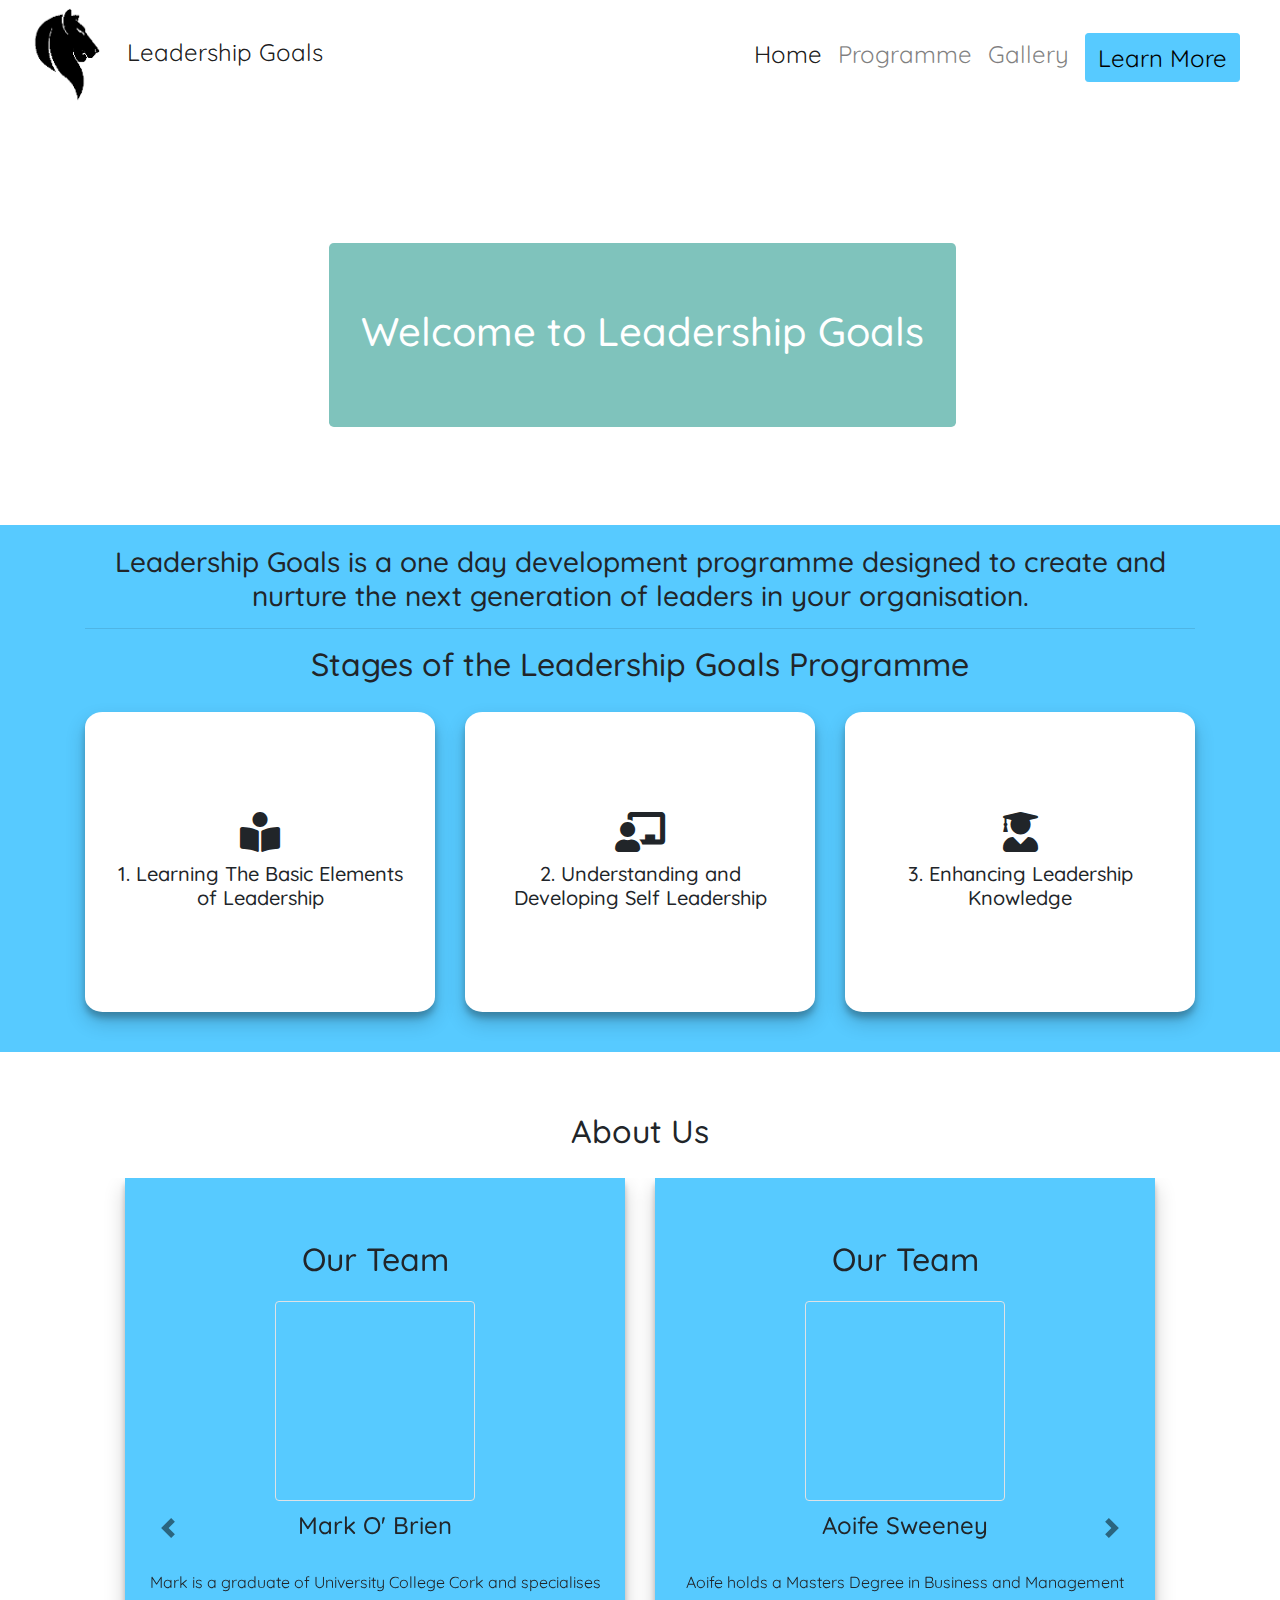
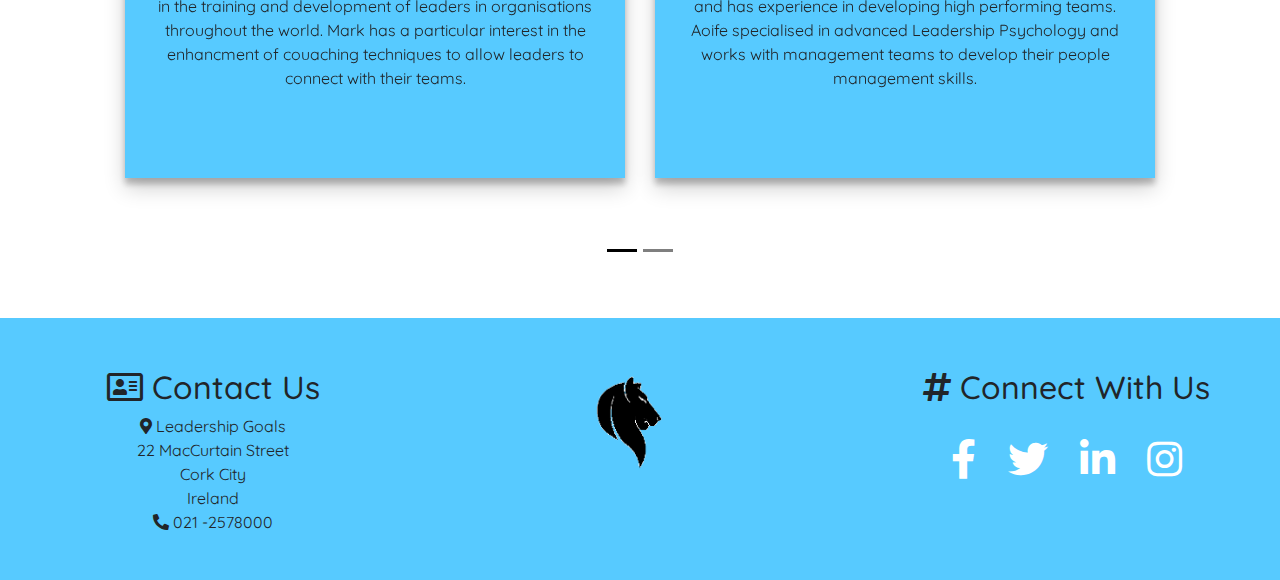
==== commit c8f3ac5c: "Completed README and edited footer to include new social links and icons." ====
--- a/index.html
+++ b/index.html
@@ -1,538 +1,467 @@
 <!DOCTYPE html>
 <html lang="en">
+  <head>
+    <meta charset="UTF-8" />
+    <meta name="viewport" content="width=device-width, initial-scale=1.0" />
+    <meta http-equiv="X-UA-Compatible" content="ie=edge" />
+    <link rel="stylesheet" href="https://stackpath.bootstrapcdn.com/bootstrap/4.4.1/css/bootstrap.min.css" />
+    <link rel="stylesheet" href="https://use.fontawesome.com/releases/v5.13.0/css/all.css" />
+    <link rel="stylesheet" href="assets/css/style.css" type="text/css" />
+    <title>Leadership Goals</title>
+    <link rel="shortcut icon" type="image/png" href="assets/images/new-lion-logo.png">
+  </head>
 
-<head>
-	<meta charset="UTF-8" />
-	<meta name="viewport" content="width=device-width, initial-scale=1.0" />
-	<meta http-equiv="X-UA-Compatible" content="ie=edge" />
-	<link rel="stylesheet" href="https://stackpath.bootstrapcdn.com/bootstrap/4.4.1/css/bootstrap.min.css" />
-	<link rel="stylesheet" href="https://use.fontawesome.com/releases/v5.13.0/css/all.css" />
-	<link rel="stylesheet" href="assets/css/style.css" type="text/css" />
-	<title>Leadership Goals</title>
-</head>
-
-<body>
-	<!------------------------------------------- Navbar ----------------------------------------->
-	<nav class="navbar navbar-expand-lg navbar-light bg-white sticky-top">
-		<a class="navbar-brand" href="./index.html">
-			<img class="logo" src="assets/images/new-lion-logo.png" height="100" width="100" />
-            <p class="d-none d-sm-inline">Leadership Goals</p>
+  <body>
+    <!------------------------------------------ Navbar ----------------------------------------->
+    <nav class="navbar navbar-expand-lg navbar-light bg-white sticky-top">
+      <a class="navbar-brand" href="./index.html">
+        <img class="logo" src="assets/images/new-lion-logo.png" alt="logo"/>
+        <p class="d-none d-sm-inline">Leadership Goals</p>
       </a>
-			<button class="navbar-toggler" type="button" data-toggle="collapse" data-target="#navbar1" aria-controls="navbarNav" aria-expanded="false" aria-label="Toggle navigation">
+      <button class="navbar-toggler" type="button" data-toggle="collapse" data-target="#navbar1" aria-expanded="false" aria-label="Toggle navigation">
         <span class="navbar-toggler-icon"></span>
       </button>
-			<div class="collapse navbar-collapse" id="navbar1">
-				<ul class="navbar-nav ml-auto">
-					<li class="nav-item active">
-						<a class="nav-link" href="./index.html">Home <span class="sr-only">(current)</span></a>
-					</li>
-					<li class="nav-item">
-						<a class="nav-link" href="./programme.html">
-							The Programme
-						</a>
-					</li>
-					<li class="nav-item">
-						<a class="nav-link" href="./gallery.html">
-							Gallery
-						</a>
-					</li>
-					<li class="nav-contact">
-						<a class="btn ml-2 btn-warning" href="./contact.html">Learn More</a>
-					</li>
-				</ul>
-			</div>
-	</nav>
-	<!-------------------------------------- Welcome Image ----------------------------------------->
-	<section class="main-image">
-		<div class="container-fluid hero-container home-image">
-			<div class="opaque-overlay">&nbsp;</div>
-			<div class="row">
-				<div col-sm-3 col-md-6>
-					<section class="callout jumbotron text-center">
-						<h1 class="jumbotron-header">
-							Welcome to Leadership Goals
-						</h1>
-					</section>
-				</div>
-			</div>
-		</div>
-	</section>
-	<!--------------------------------------- Stages Section ------------------------------------------->
-	<div class="container-fluid container-wrapper-blue">
-		<div class="container content-container">
-			<section class="features">
-				<div class="row">
-					<div class="col-12 page-header">
-						<h3>
-							Leadership Goals is a one day development programme designed to create and nurture the next
-							generation of leaders in your organisation.
-						</h3>
-						<hr class="block-divider block-divider--short block-divider--white" />
-						<h2>
-							Stages of the Leadership Goals Programme
-						</h2>
-					</div>
-				</div>
-				<div class="row">
-					<div class="col">
-						<div class="card-deck">
-							<div class="card">
-								<div class="card-body align-items-center d-flex flex-column justify-content-center">
-									<div class="stage-icon text-center">
-										<i class="fas fa-book-reader" aria-hidden="true"></i>
-									</div>
-									<h5 class="card-title text-center">
-										1. Learning The Basic Elements of Leadership
-									</h5>
-									<div
-										class="overlay d-flex align-items-center justify-content-center text-center text">
-										Stage one of the programme provides students with an overview of the basic
-										qualities of leaders including confidence and communication skills.
-									</div>
-								</div>
-							</div>
-							<div class="card">
-								<div class="card-body align-items-center d-flex flex-column justify-content-center">
-									<div class="stage-icon text-center">
-										<i class="fas fa-chalkboard-teacher" aria-hidden="true"></i>
-									</div>
-									<h5 class="card-title text-center">
-										2. Understanding and Developing Self Leadership
-									</h5>
+      <div class="collapse navbar-collapse" id="navbar1">
+        <ul class="navbar-nav ml-auto">
+          <li class="nav-item active">
+            <a class="nav-link" href="./index.html">Home <span class="sr-only">(current)</span></a>
+          </li>
+          <li class="nav-item">
+            <a class="nav-link" href="./programme.html">
+              Programme
+            </a>
+          </li>
+          <li class="nav-item">
+            <a class="nav-link" href="./gallery.html">
+              Gallery
+            </a>
+          </li>
+          <li class="nav-contact">
+            <a class="btn ml-2 btn-nav" href="./contact.html">Learn More</a>
+          </li>
+        </ul>
+      </div>
+    </nav>
+    <!------------------------------------- Welcome Image ----------------------------------------->
+    <section class="main-image">
+      <div class="container-fluid hero-container home-image">
+        <div class="opaque-overlay">&nbsp;</div>
+        <div class="row">
+          <div>
+            <div class="callout jumbotron text-center">
+              <h1>
+                Welcome to Leadership Goals
+              </h1>
+            </div>
+          </div>
+        </div>
+      </div>
+    </section>
+    <!-------------------------------------- Stages Section ------------------------------------------->
+    <div class="container-fluid container-wrapper-blue">
+      <div class="container content-container">
+        <section class="features">
+          <div class="row">
+            <div class="col-12 page-header">
+              <h3>
+                Leadership Goals is a one day development programme designed to create and nurture the next generation of leaders in your organisation.
+              </h3>
+              <hr class="block-divider block-divider--short block-divider--white" />
+              <h2>
+                Stages of the Leadership Goals Programme
+              </h2>
+            </div>
+          </div>
+          <div class="row">
+            <div class="col">
+              <div class="card-deck">
+                <div class="card">
+                  <div class="card-body align-items-center d-flex flex-column justify-content-center">
+                    <div class="stage-icon text-center">
+                      <i class="fas fa-book-reader" aria-hidden="true"></i>
+                    </div>
+                    <h5 class="card-title text-center">
+                      1. Learning The Basic Elements of Leadership
+                    </h5>
+                    <div class="overlay d-flex align-items-center justify-content-center text-center text">
+                      Stage one of the programme provides students with an overview of the basic qualities of leaders including confidence and communication skills.
+                    </div>
+                  </div>
+                </div>
+                <div class="card">
+                  <div class="card-body align-items-center d-flex flex-column justify-content-center">
+                    <div class="stage-icon text-center">
+                      <i class="fas fa-chalkboard-teacher" aria-hidden="true"></i>
+                    </div>
+                    <h5 class="card-title text-center">
+                      2. Understanding and Developing Self Leadership
+                    </h5>
 
-									<div
-										class="overlay d-flex align-items-center justify-content-center text-center text">
-										Stage two of the programme explores the four pillars of self leadership
-										including Self Discovery, Self Acceptance, Self Management and Self Growth.
-									</div>
-								</div>
-							</div>
-							<div class="card">
-								<div class="card-body align-items-center d-flex flex-column justify-content-center">
-									<div class="stage-icon text-center">
-										<i class="fas fa-user-graduate" aria-hidden="true"></i>
-									</div>
-									<h5 class="card-title text-center">
-										3. Enhancing Leadership Knowledge
-									</h5>
-									<div
-										class="overlay d-flex align-items-center justify-content-center text-center text">
-										Stage three enhances the student's knowledge of key leadership skills including
-										coaching, influencing, strategy development and reflection.
-									</div>
-								</div>
-							</div>
-						</div>
-					</div>
-				</div>
-			</section>
-		</div>
-	</div>
-	<!----------------------------------- About Us Section --------------------------------->
-	<section class="about-us containter-fluid" id="aboutus">
-		<div class="container content-container">
-			<div class="row">
-				<div class="col-12 page-header">
-					<h2>
-						About Us
-					</h2>
-				</div>
-			</div>
-		</div>
-		<!------------------------------ Desktop View Carousel ---------------------------->
-		<div class="d-none d-lg-block container-carousel containter-fluid container content-container">
-			<div id="carouseldesktopIndicators" class="carousel slide" data-ride="carousel">
-				<ol class="carousel-indicators">
-					<li data-target="#carouseldesktopIndicators" data-slide-to="0" class="active"></li>
-					<li data-target="#carouseldesktopIndicators" data-slide-to="1"></li>
-				</ol>
-				<div class="carousel-inner">
-					<!---------- First Carousel Item ------------>
-					<div class="carousel-item active">
-						<div class="row">
-							<div class="col">
-								<div class="card-deck">
-									<div class="card">
-										<div
-											class="card-body align-items-center d-flex flex-column justify-content-center">
-											<div class="row row-buffer">
-												<div class="col-md-12">
-													<h2 class="text-center card-title">
-														Our Team
-													</h2>
-													<div class="mark-photo img-thumbnail"></div>
-													<div class="text-center card-title">
-														<h4>Mark O' Brien</h4>
-													</div>
-													<p class="text-center">
-														Mark is a graduate of University College Cork and specialises in
-														the training and development of leaders in organisations
-														throughout the world. Mark has a particular interest in the
-														enhancment of couaching
-														techniques to allow leaders to connect with their teams.
-													</p>
-												</div>
-											</div>
-										</div>
-									</div>
+                    <div class="overlay d-flex align-items-center justify-content-center text-center text">
+                      Stage two of the programme explores the four pillars of self leadership including Self Discovery, Self Acceptance, Self Management and Self Growth.
+                    </div>
+                  </div>
+                </div>
+                <div class="card">
+                  <div class="card-body align-items-center d-flex flex-column justify-content-center">
+                    <div class="stage-icon text-center">
+                      <i class="fas fa-user-graduate" aria-hidden="true"></i>
+                    </div>
+                    <h5 class="card-title text-center">
+                      3. Enhancing Leadership Knowledge
+                    </h5>
+                    <div class="overlay d-flex align-items-center justify-content-center text-center text">
+                      Stage three enhances the student's knowledge of key leadership skills including coaching, influencing, strategy development and reflection.
+                    </div>
+                  </div>
+                </div>
+              </div>
+            </div>
+          </div>
+        </section>
+      </div>
+    </div>
+    <!---------------------------------- About Us Section --------------------------------->
+    <section class="about-us containter-fluid" id="aboutus">
+      <div class="container content-container">
+        <div class="row">
+          <div class="col-12 page-header">
+            <h2>
+              About Us
+            </h2>
+          </div>
+        </div>
+      </div>
+      <!-- Ideas for cards carousel and code snippets insiration from https://mdbootstrap.com/snippets/jquery/alexpiffero-it/696600 -->
+      <!----------------------------- Desktop View Carousel ---------------------------->
+      <div class="d-none d-lg-block container-carousel containter-fluid container content-container">
+        <div id="carouseldesktopIndicators" class="carousel slide" data-ride="carousel">
+          <ol class="carousel-indicators">
+            <li data-target="#carouseldesktopIndicators" data-slide-to="0" class="active"></li>
+            <li data-target="#carouseldesktopIndicators" data-slide-to="1"></li>
+          </ol>
+          <div class="carousel-inner">
+            <!---------- First Carousel Item ----------->
+            <div class="carousel-item active">
+              <div class="row">
+                <div class="col">
+                  <div class="card-deck">
+                    <div class="card">
+                      <div class="card-body align-items-center d-flex flex-column justify-content-center">
+                        <div class="row row-buffer">
+                          <div class="col-md-12">
+                            <h2 class="text-center card-title">
+                              Our Team
+                            </h2>
+                            <div class="mark-photo img-thumbnail" aria-label="Mark Photo"></div>
+                            <div class="text-center card-title">
+                              <h4>Mark O' Brien</h4>
+                            </div>
+                            <p class="text-center">
+                              Mark is a graduate of University College Cork and specialises in the training and development of leaders in organisations throughout the world. Mark has a particular interest in the enhancment of couaching
+                              techniques to allow leaders to connect with their teams.
+                            </p>
+                          </div>
+                        </div>
+                      </div>
+                    </div>
+                    <div class="card">
+                      <div class="card-body align-items-center d-flex flex-column justify-content-center">
+                        <div class="row row-buffer">
+                          <div class="col-md-12">
+                            <h2 class="text-center card-title">
+                              Our Team
+                            </h2>
+                            <div class="aoife-photo img-thumbnail" aria-label="Aoife Photo"></div>
+                            <div class="text-center card-title">
+                              <h4>Aoife Sweeney</h4>
+                            </div>
+                            <p class="text-center">
+                              Aoife holds a Masters Degree in Business and Management and has experience in developing high performing teams. Aoife specialised in advanced Leadership Psychology and works with management teams to develop
+                              their people management skills.
+                            </p>
+                          </div>
+                        </div>
+                      </div>
+                    </div>
+                  </div>
+                </div>
+              </div>
+            </div>
+            <!---------- Second Carousel Item ------------->
+            <div class="carousel-item">
+              <div class="row">
+                <div class="col">
+                  <div class="card-deck">
+                    <div class="card">
+                      <div class="card-body align-items-center d-flex flex-column justify-content-center">
+                        <div class="row">
+                          <div class="col-md-12 align-items-center justify-content-center">
+                            <h2 class="text-center card-title">
+                              Our Facility
+                            </h2>
+                            <div class="facility-photo">
+                              <img src="assets/images/cork-city.jpg" alt="Cork City" class="img-thumbnail" />
+                            </div>
+                            <div class="text-center">
+                              <h4>The Leadership Goals Centre of Excellence</h4>
+                            </div>
+                            <p class="text-center">
+                              Our learning facility is located in the centre of Cork City, close to all main transport links inlcuding Kent Train Station and Parnell Bus Station. The Leadership Goals Centre of Excellence contains six
+                              dedicated training rooms and flexible breakout workspaces to encourage team development and collaboration. Our facility houses a coffee dock and co-working spaces for catching up when you are out of class.
+                            </p>
+                            <div class="align-items-center d-flex flex-column justify-content-center">
+                              <a href="./gallery.html" class="btn btn-card btn-lg active" role="button" aria-pressed="true">View Gallery</a>
+                            </div>
+                          </div>
+                        </div>
+                      </div>
+                    </div>
+                    <div class="card">
+                      <div class="card-body align-items-center d-flex flex-column justify-content-center">
+                        <div class="row row-buffer">
+                          <div class="col-md-12 card-col">
+                            <h2 class="text-center card-title">
+                              Our Promise
+                            </h2>
+                            <div class="facility-photo">
+                              <img src="assets/images/promise-photo.jpg" alt="Handshake" class="img-thumbnail" />
+                            </div>
+                            <div class="text-center">
+                              <h4>Creating Leaders</h4>
+                            </div>
+                            <p class="text-center">
+                              Our goal is to develop leaders that are ready for the challenges of the ever changing business world. We promise our students that they will be given the tools to enhance and continually improve their
+                              leadership skills and we offer continuing support and advice to our graduates throughout their career.
+                            </p>
+                            <p class="text-center">
+                              Please contact a member of our team today to find our how our programme can work for you.
+                            </p>
+                            <div class="align-items-center d-flex flex-column justify-content-center">
+                              <a href="./contact.html" class="btn btn-card btn-lg active" role="button" aria-pressed="true">Contact Us</a>
+                            </div>
+                          </div>
+                        </div>
+                      </div>
+                    </div>
+                  </div>
+                </div>
+              </div>
+            </div>
+            <!--------------- End of Desktop Carousel ----------------->
+          </div>
+          <a class="carousel-control-prev" href="#carouseldesktopIndicators" data-slide="prev">
+            <span class="carousel-control-prev-icon"></span>
+          </a>
+          <a class="carousel-control-next" href="#carouseldesktopIndicators" data-slide="next">
+            <span class="carousel-control-next-icon"></span>
+          </a>
+        </div>
+      </div>
 
-									<div class="card">
-										<div
-											class="card-body align-items-center d-flex flex-column justify-content-center">
-											<div class="row row-buffer">
-												<div class="col-md-12">
-													<h2 class="text-center card-title">
-														Our Team
-													</h2>
-													<div class="aoife-photo img-thumbnail"></div>
-													<div class="text-center card-title">
-														<h4>Aoife Sweeney</h4>
-													</div>
-													<p class="text-center">
-														Aoife holds a Masters Degree in Business and Management and has
-														experience in developing high performing teams. Aoife
-														specialised in advanced Leadership Psychology and works with
-														management teams to develop
-														their people management skills.
-													</p>
-												</div>
-											</div>
-										</div>
-									</div>
-								</div>
-							</div>
-						</div>
-					</div>
-					<!----------- Second Carousel Item ------------->
-					<div class="carousel-item">
-						<div class="row">
-							<div class="col">
-								<div class="card-deck">
-									<div class="card">
-										<div
-											class="card-body align-items-center d-flex flex-column justify-content-center">
-											<div class="row">
-												<div class="col-md-12 align-items-center justify-content-center">
-													<h2 class="text-center card-title">
-														Our Facility
-													</h2>
-													<div class="facility-photo">
-														<img src="assets/images/cork-city.jpg" alt="Cork City" class="img-thumbnail" />
-                            </div>
-														<div class="text-center">
-															<h4>The Leadership Goals Centre of Excellence</h4>
-														</div>
-														<p class="text-center">
-															Our learning facility is located in the centre of Cork City,
-															close to all main transport links inlcuding Kent Train
-															Station and Parnell Bus Station. The Leadership Goals Centre
-															of Excellence contains six
-															dedicated training rooms and flexible breakout workspaces to
-															encourage team development and collaboration. Our facility
-															houses a coffee dock and co-working spaces for catching up
-															when you are out of class.
-														</p>
-														<div
-															class="align-items-center d-flex flex-column justify-content-center">
-															<a href="./contact.html"
-																class="btn btn-primary btn-lg active" role="button"
-																aria-pressed="true">View Gallery</a>
-														</div>
-													</div>
-												</div>
-											</div>
-										</div>
-										<div class="card">
-											<div
-												class="card-body align-items-center d-flex flex-column justify-content-center">
-												<div class="row row-buffer">
-													<div class="col-md-12 card-col">
-														<h2 class="text-center card-title">
-															Our Promise
-														</h2>
-														<div class="facility-photo">
-															<!-- Photo by Gustavo Fring from Pexels -->
-															<img src="assets/images/promise-photo.jpg" alt="Handshake" class="img-thumbnail" />
-                            </div>
-															<div class="text-center">
-																<h4>Creating Leaders</h4>
-															</div>
-															<p class="text-center">
-																Our goal is to develop leaders that are ready for the
-																challenges of the ever changing business world. We
-																promise our students that they will be given the tools
-																to enhance and continually improve their leadership
-																skills and we offer continuing support and advice to our
-																graduates throughout their career.
-															</p>
-															<p class="text-center">
-																Please contact a member of our team today to find our
-																how our programme can work for you.
-															</p>
-															<div
-																class="align-items-center d-flex flex-column justify-content-center">
-																<a href="./contact.html"
-																	class="btn btn-primary btn-lg active" role="button"
-																	aria-pressed="true">Contact Us</a>
-															</div>
-														</div>
-													</div>
-												</div>
-											</div>
-										</div>
-									</div>
-								</div>
-							</div>
-							<!--------------- End of Desktop Carousel ----------------->
-						</div>
-						<a class="carousel-control-prev" href="#carouseldesktopIndicators" data-slide="prev">
-							<span class="carousel-control-prev-icon"></span>
-						</a>
-						<a class="carousel-control-next" href="#carouseldesktopIndicators" data-slide="next">
-							<span class="carousel-control-next-icon"></span>
-						</a>
-					</div>
-				</div>
-
-				<!------------------------------- Mobile and Tablet View Carousel ------------------------------>
-				<div class="d-lg-none container-carousel containter-fluid container content-container">
-					<div id="carouselmobileIndicators" class="carousel slide" data-ride="carousel">
-						<ol class="carousel-indicators">
-							<li data-target="#carouselmobileIndicators" data-slide-to="0" class="active"></li>
-							<li data-target="#ccarouselmobileIndicators" data-slide-to="1"></li>
-							<li data-target="#ccarouselmobileIndicators" data-slide-to="2"></li>
-							<li data-target="#ccarouselmobileIndicators" data-slide-to="3"></li>
-						</ol>
-						<div class="carousel-inner">
-							<!--------------- First Mobile Carousel Item ---------------->
-							<div class="carousel-item active">
-								<div class="row">
-									<div class="col-sm-12 d-flex align-items-center justify-content-center">
-										<div class="card-deck">
-											<div class="mobile-card d-flex align-items-center justify-content-center">
-												<div class="card-body">
-													<div class="row">
-														<div class="col-md-12">
-															<h2 class="text-center card-title">
-																Our Team
-															</h2>
-															<div class="mark-photo img-thumbnail"></div>
-															<div class="text-center card-title">
-																<h3>Mark O' Brien</h3>
-															</div>
-															<p class="text-center">
-																Mark is a graduate of University College Cork and
-																specialises in the training and development of leaders
-																in organisations throughout the world. Mark has a
-																particular interest in the enhancment of couaching
-																techniques to allow leaders to connect with their teams.
-															</p>
-														</div>
-													</div>
-												</div>
-											</div>
-										</div>
-									</div>
-								</div>
-							</div>
-							<!---------------------- Second Mobile Carousel Item ---------------------->
-							<div class="carousel-item">
-								<div class="row">
-									<div class="col-sm-12 d-flex align-items-center justify-content-center">
-										<div class="card-deck">
-											<div class="mobile-card d-flex align-items-center justify-content-center">
-												<div class="card-body">
-													<div class="row">
-														<div class="col-md-12">
-															<h2 class="text-center card-title">
-																Our Team
-															</h2>
-															<div class="aoife-photo img-thumbnail"></div>
-															<div class="text-center card-title">
-																<h3>Aoife Sweeney</h3>
-															</div>
-															<p class="text-center">
-																Aoife holds a Masters Degree in Business and Management
-																and has experience in developing high performing teams.
-																Aoife specialised in advanced Leadership Psychology and
-																works with management teams to develop
-																their people management skills.
-															</p>
-														</div>
-													</div>
-												</div>
-											</div>
-										</div>
-									</div>
-								</div>
-							</div>
-							<!-- End Second Item-->
-							<!---------------------------------- Third Mobile Carousel Item-------------------------------->
-							<div class="carousel-item">
-								<div class="row">
-									<div class="col-sm-12 d-flex align-items-center justify-content-center">
-										<div class="card-deck">
-											<div class="mobile-card">
-												<div
-													class="card-body align-items-center d-flex flex-column justify-content-center">
-													<div class="row">
-														<div
-															class="col-md-12 align-items-center justify-content-center">
-															<h2 class="text-center card-title">
-																Our Facility
-															</h2>
-															<div class="facility-photo">
-																<img src="assets/images/cork-city.jpg" alt="Cork City" class="img-thumbnail" />
-                            </div>
-																<div class="text-center">
-																	<h4>The Leadership Goals Centre of Excellence</h4>
-																</div>
-																<p class="text-center">
-																	Our learning facility is located in the centre of
-																	Cork City,
-																	close to all main transport links inlcuding Kent
-																	Train
-																	Station and Parnell Bus Station. The Leadership
-																	Goals Centre
-																	of Excellence contains six
-																	dedicated training rooms and flexible breakout
-																	workspaces to
-																	encourage team development and collaboration. Our
-																	facility
-																	houses a coffee dock and co-working spaces for
-																	catching up
-																	when you are out of class.
-																</p>
-																<div
-																	class="align-items-center d-flex flex-column justify-content-center">
-																	<a href="./contact.html"
-																		class="btn btn-primary btn-lg active"
-																		role="button" aria-pressed="true">View
-																		Gallery</a>
-																</div>
-															</div>
-														</div>
-													</div>
-												</div>
-											</div>
-										</div>
-									</div>
-								</div>
-								<!-- End Third Item-->
-								<!------------------------------------- Fourth Mobile Carousel Item ------------------------------->
-								<div class="carousel-item">
-									<div class="row">
-										<div class="col-sm-12 d-flex align-items-center justify-content-center">
-											<div class="card-deck">
-												<div class="mobile-card">
-													<div
-														class="card-body align-items-center d-flex flex-column justify-content-center">
-														<div class="row row-buffer">
-															<div class="col-md-12 card-col">
-																<h2 class="text-center card-title">
-																	Our Promise
-																</h2>
-																<div class="facility-photo">
-																	<!-- Photo by Gustavo Fring from Pexels -->
-																	<img src="assets/images/promise-photo.jpg" alt="Handshake" class="img-thumbnail" />
-                            </div>
-																	<div class="text-center">
-																		<h4>Creating Leaders</h4>
-																	</div>
-																	<p class="text-center">
-																		Our goal is to develop leaders that are ready
-																		for the
-																		challenges of the ever changing business world.
-																		We
-																		promise our students that they will be given the
-																		tools
-																		to enhance and continually improve their
-																		leadership
-																		skills and we offer continuing support and
-																		advice to our
-																		graduates throughout their career.
-																	</p>
-																	<p class="text-center">
-																		Please contact a member of our team today to
-																		find our
-																		how our programme can work for you.
-																	</p>
-																	<div
-																		class="align-items-center d-flex flex-column justify-content-center">
-																		<a href="./contact.html"
-																			class="btn btn-primary btn-lg active"
-																			role="button" aria-pressed="true">Contact
-																			Us</a>
-																	</div>
-																</div>
-															</div>
-														</div>
-													</div>
-												</div>
-											</div>
-										</div>
-									</div>
-									<!-- End Fourth Item -->
-								</div>
-								<a class="carousel-control-prev" href="#carouselmobileIndicators" data-slide="prev">
-									<span class="carousel-control-prev-icon"></span>
-								</a>
-								<a class="carousel-control-next" href="#carouselmobileIndicators" data-slide="next">
-									<span class="carousel-control-next-icon"></span>
-								</a>
-							</div>
-						</div>
-	</section>
-	<!------------------------------------- Footer ------------------------------------------->
-	<footer class="container-fluid container-wrapper-blue">
-		<div class="row text-center">
-			<div class="col-sm-4 footer-item" style="float-left">
-				<h2><i class="far fa-address-card" aria-hidden="true"></i> Contact Us</h2>
-				<ul class="list-unstyled">
-					<li>Leadership Goals</li>
-					<li>22 MacCurtain Street</li>
-					<li>Cork City</li>
-					<li>Ireland</li>
-					<br />
-					<li>021 -2578000</li>
-				</ul>
-			</div>
-			<div class="col-sm-4 footer-item d-none d-md-block">
-				<a class="navbar-brand" href="./index.html">
-			<img class="logo" src="assets/images/new-lion-logo.png" height="100" width="100" />
-      </a>
-			</div>
-			<div class="col-sm-4 footer-item" style="float-right">
-				<h2><i class="fas fa-hashtag" aria-hidden="true"></i> Connect With Us</h2>
-                <div class="social-links">
-				<ul class="list-unstyled social">
-					<li class="list-inline-item">
-						<a href="www.facebook.com" target="_blank">
-							<i class="fab fa-facebook-f" aria-hidden="true"></i>
-							<span class="sr-only">Facebook</span>
-						</a>
-					</li>
-					<li class="list-inline-item">
-						<a href="www.twitter.com" target="_blank">
-							<i class="fab fa-twitter" aria-hidden="true"></i>
-							<span class="sr-only">Twitter</span>
-						</a>
-					</li>
-					<li class="list-inline-item">
-						<a href="www.linkedin.com" target="_blank">
-							<i class="fab fa-linkedin-in" aria-hidden="true"></i>
-							<span class="sr-only">LinkedIn</span>
-						</a>
-					</li>
-				</ul>
-                </div>
-			</div>
-		</div>
-	</footer>
-	<!-- scripts -->
-	<script src="https://code.jquery.com/jquery-3.3.1.slim.min.js"></script>
-	<script src="https://cdnjs.cloudflare.com/ajax/libs/popper.js/1.14.3/umd/popper.min.js"></script>
-	<script src="https://stackpath.bootstrapcdn.com/bootstrap/4.1.3/js/bootstrap.min.js"></script>
-</body>
-
+      <!------------------------------- Mobile and Tablet View Carousel ------------------------------>
+      <div class="d-lg-none container-carousel containter-fluid container content-container">
+        <div id="carouselmobileIndicators" class="carousel slide" data-ride="carousel">
+          <ol class="carousel-indicators">
+            <li data-target="#carouselmobileIndicators" data-slide-to="0" class="active"></li>
+            <li data-target="#ccarouselmobileIndicators" data-slide-to="1"></li>
+            <li data-target="#ccarouselmobileIndicators" data-slide-to="2"></li>
+            <li data-target="#ccarouselmobileIndicators" data-slide-to="3"></li>
+          </ol>
+          <div class="carousel-inner">
+            <!-------------- First Mobile Carousel Item ---------------->
+            <div class="carousel-item active">
+              <div class="row">
+                <div class="col-sm-12 d-flex align-items-center justify-content-center">
+                  <div class="card-deck">
+                    <div class="mobile-card d-flex align-items-center justify-content-center">
+                      <div class="card-body">
+                        <div class="row">
+                          <div class="col-md-12">
+                            <h2 class="text-center card-title">
+                              Our Team
+                            </h2>
+                            <div class="mark-photo img-thumbnail" aria-label="Mark Photo"></div>
+                            <div class="text-center card-title">
+                              <h3>Mark O' Brien</h3>
+                            </div>
+                            <p class="text-center">
+                              Mark is a graduate of University College Cork and specialises in the training and development of leaders in organisations throughout the world. Mark has a particular interest in the enhancment of couaching
+                              techniques to allow leaders to connect with their teams.
+                            </p>
+                          </div>
+                        </div>
+                      </div>
+                    </div>
+                  </div>
+                </div>
+              </div>
+            </div>
+            <!--------------------- Second Mobile Carousel Item ---------------------->
+            <div class="carousel-item">
+              <div class="row">
+                <div class="col-sm-12 d-flex align-items-center justify-content-center">
+                  <div class="card-deck">
+                    <div class="mobile-card d-flex align-items-center justify-content-center">
+                      <div class="card-body">
+                        <div class="row">
+                          <div class="col-md-12">
+                            <h2 class="text-center card-title">
+                              Our Team
+                            </h2>
+                            <div class="aoife-photo img-thumbnail" aria-label="Aoife Photo"></div>
+                            <div class="text-center card-title">
+                              <h3>Aoife Sweeney</h3>
+                            </div>
+                            <p class="text-center">
+                              Aoife holds a Masters Degree in Business and Management and has experience in developing high performing teams. Aoife specialised in advanced Leadership Psychology and works with management teams to develop
+                              their people management skills.
+                            </p>
+                          </div>
+                        </div>
+                      </div>
+                    </div>
+                  </div>
+                </div>
+              </div>
+            </div>
+            <!-- End Second Item-->
+            <!--------------------------------- Third Mobile Carousel Item-------------------------------->
+            <div class="carousel-item">
+              <div class="row">
+                <div class="col-sm-12 d-flex align-items-center justify-content-center">
+                  <div class="card-deck">
+                    <div class="mobile-card">
+                      <div class="card-body align-items-center d-flex flex-column justify-content-center">
+                        <div class="row">
+                          <div class="col-md-12 align-items-center justify-content-center">
+                            <h2 class="text-center card-title">
+                              Our Facility
+                            </h2>
+                            <div class="facility-photo">
+                              <img src="assets/images/cork-city.jpg" alt="Cork City" class="img-thumbnail" />
+                            </div>
+                            <div class="text-center">
+                              <h4>The Leadership Goals Centre of Excellence</h4>
+                            </div>
+                            <p class="text-center">
+                              Our learning facility is located in the centre of Cork City, close to all main transport links inlcuding Kent Train Station and Parnell Bus Station. The Leadership Goals Centre of Excellence contains six
+                              dedicated training rooms and flexible breakout workspaces to encourage team development and collaboration. Our facility houses a coffee dock and co-working spaces for catching up when you are out of class.
+                            </p>
+                            <div class="align-items-center d-flex flex-column justify-content-center">
+                              <a href="./gallery.html" class="btn btn-card btn-lg active" role="button" aria-pressed="true">View Gallery</a>
+                            </div>
+                          </div>
+                        </div>
+                      </div>
+                    </div>
+                  </div>
+                </div>
+              </div>
+            </div>
+            <!-- End Third Item-->
+            <!------------------------------------ Fourth Mobile Carousel Item ------------------------------->
+            <div class="carousel-item">
+              <div class="row">
+                <div class="col-sm-12 d-flex align-items-center justify-content-center">
+                  <div class="card-deck">
+                    <div class="mobile-card">
+                      <div class="card-body align-items-center d-flex flex-column justify-content-center">
+                        <div class="row row-buffer">
+                          <div class="col-md-12 card-col">
+                            <h2 class="text-center card-title">
+                              Our Promise
+                            </h2>
+                            <div class="facility-photo">
+                              <img src="assets/images/promise-photo.jpg" alt="Handshake" class="img-thumbnail" />
+                            </div>
+                            <div class="text-center">
+                              <h4>Creating Leaders</h4>
+                            </div>
+                            <p class="text-center">
+                              Our goal is to develop leaders that are ready for the challenges of the ever changing business world. We promise our students that they will be given the tools to enhance and continually improve their
+                              leadership skills and we offer continuing support and advice to our graduates throughout their career.
+                            </p>
+                            <p class="text-center">
+                              Please contact a member of our team today to find our how our programme can work for you.
+                            </p>
+                            <div class="align-items-center d-flex flex-column justify-content-center">
+                              <a href="./contact.html" class="btn btn-card btn-lg active" role="button" aria-pressed="true">Contact Us</a>
+                            </div>
+                          </div>
+                        </div>
+                      </div>
+                    </div>
+                  </div>
+                </div>
+              </div>
+            </div>
+            <!-------------------------- End Fourth Item ----------------------->
+          </div>
+          <a class="carousel-control-prev" href="#carouselmobileIndicators" data-slide="prev">
+            <span class="carousel-control-prev-icon"></span>
+          </a>
+          <a class="carousel-control-next" href="#carouselmobileIndicators" data-slide="next">
+            <span class="carousel-control-next-icon"></span>
+          </a>
+        </div>
+      </div>
+    </section>
+    <!------------------------------------ Footer ------------------------------------------->
+    <footer class="container-fluid container-wrapper-blue">
+      <div class="row text-center">
+        <div class="col-sm-4 footer-item">
+          <h2> <i class="far fa-address-card" aria-hidden="true"></i> Contact Us</h2>
+          <ul class="list-unstyled">
+            <li><i class="fas fa-map-marker-alt"></i> Leadership Goals</li>
+            <li>22 MacCurtain Street</li>
+            <li>Cork City</li>
+            <li>Ireland</li>
+            <li></li>
+            <li><i class="fas fa-phone-alt"></i> 021 -2578000</li>
+          </ul>
+        </div>
+        <div class="col-sm-4 footer-item d-none d-md-block">
+          <a class="navbar-brand" href="./index.html">
+            <img class="logo" src="assets/images/new-lion-logo.png" alt="logo"/>
+          </a>
+        </div>
+        <div class="col-sm-4 footer-item">
+          <h2><i class="fas fa-hashtag" aria-hidden="true"></i> Connect With Us</h2>
+          <div class="social-links">
+            <ul class="list-unstyled social">
+              <li class="list-inline-item">
+                <a href="https://www.facebook.com" target="_blank">
+                  <i class="fab fa-facebook-f" aria-hidden="true"></i>
+                  <span class="sr-only">Facebook</span>
+                </a>
+              </li>
+              <li class="list-inline-item">
+                <a href="https://www.twitter.com" target="_blank">
+                  <i class="fab fa-twitter" aria-hidden="true"></i>
+                  <span class="sr-only">Twitter</span>
+                </a>
+              </li>
+              <li class="list-inline-item">
+                <a href="https://www.linkedin.com" target="_blank">
+                  <i class="fab fa-linkedin-in" aria-hidden="true"></i>
+                  <span class="sr-only">LinkedIn</span>
+                </a>
+              </li>
+              <li class="list-inline-item">
+                <a href="https://www.instagram.com" target="_blank">
+                  <i class="fab fa-instagram" aria-hidden="true"></i>
+                  <span class="sr-only">Instagram</span>
+                </a>
+              </li>
+            </ul>
+          </div>
+        </div>
+      </div>
+    </footer>
+    <!-- scripts -->
+    <script src="https://code.jquery.com/jquery-3.3.1.slim.min.js"></script>
+    <script src="https://cdnjs.cloudflare.com/ajax/libs/popper.js/1.14.3/umd/popper.min.js"></script>
+    <script src="https://stackpath.bootstrapcdn.com/bootstrap/4.1.3/js/bootstrap.min.js"></script>
+  </body>
 </html>--- a/assets/css/style.css
+++ b/assets/css/style.css
@@ -4,21 +4,13 @@
   font-family: "Quicksand", sans-serif;
 }
 
-a {
-  color: #007bff;
-  font-size: 24px;
-}
-
 html {
   scroll-behavior: smooth;
-}
-
-h1 {
-    font-size: 52px;
-    font-weight: 700;
-}
-
-/* Navbar */
+  font-size: 16px;
+}
+
+/*---------------------------------------- Navbar --------------------------------------*/
+/* The below CSS adjusts the styling and sizing of different navbar elements */
 .navbar {
   padding-left: 20px;
   padding-right: 40px;
@@ -26,6 +18,11 @@
   padding-bottom: 15px;
 }
 
+.navbar-nav a {
+  color: #000000;
+  font-size: 24px;
+}
+
 .nav-item a {
   color: #000000;
   border-bottom: 1px solid transparent;
@@ -43,17 +40,21 @@
 .navbar-nav {
   text-align: center;
 }
-
-/* Buttons */
-.btn-warning {
-  background-color: rgba(87, 202, 255, 1);
-  border-color: rgba(87, 202, 255, 1);
+.navbar-toggler:focus {
+    outline-color: transparent;
+}
+
+/*----------------------------------- Buttons------------------------------- */
+/* The below CSS adjusts the colours and responsivness of buttons throughout the website */
+.btn-nav {
+  background-color: rgba(87, 202, 255, 1)!important;
+  border-color: rgba(87, 202, 255, 1)!important;
   border-bottom: transparent;
 }
 
-.btn-warning:hover {
-    background-color:  #ffccbc;
-    border-color: #ffccbc;
+.btn-nav:hover {
+    background-color:  rgba(0, 136, 122, 0.5)!important;
+    border-color: rgba(137, 223, 214, 0.5)!important;
     border-bottom: transparent;
 }
 
@@ -62,8 +63,33 @@
   font-size: 20px;
 }
 
+.btn-card {
+    background-color: #ffffff !important;
+    color: #000000 !important;
+    border-color: #ffffff !important;
+}
+
+.btn-card:hover {
+    background-color: rgba(0, 136, 122, 1) !important;
+    border-color: rgba(0, 136, 122, 1) !important;
+}
+
 /*---------------------------- Containers, Images and Backgrounds --------------------------*/
-
+/* The below CSS adjusts the styling and positioning of containers, images and backgrounds throughout the website. 
+The hero-container targets all hero image sections and then each individual hero image class targets individual pages.  */
+
+.logo {
+    height: 100px;
+    width: 100px;
+}
+
+.bg-teal {
+    background-color: rgba(0, 136, 122, .5);
+}
+
+.bg-blue {
+    background-color: rgba(87, 202, 255, 1);
+}
 
 .main-image {
   height: auto;
@@ -76,62 +102,48 @@
 height: 400px;
   margin-left: auto;
   margin-right: auto;
+  display: -webkit-box;
+  display: -ms-flexbox;
   display: flex;
-  align-items: center;
-  justify-content: center;
-  position: relative;
-  animation-name: hero-zoom;
-  animation-duration: 3s;
-  animation-fill-mode: forwards;
+  -webkit-box-align: center;
+      -ms-flex-align: center;
+          align-items: center;
+  -webkit-box-pack: center;
+      -ms-flex-pack: center;
+          justify-content: center;
+  position: relative;
+  -webkit-animation-name: hero-zoom;
+          animation-name: hero-zoom;
+  -webkit-animation-duration: 3s;
+          animation-duration: 3s;
+  -webkit-animation-fill-mode: forwards;
+          animation-fill-mode: forwards;
 }
 
 .home-image {
   background: url("../images/heroimage1.png") no-repeat center fixed;
-  -webkit-background-size: contain;
-  -moz-background-size: cover;
-  -o-background-size: cover;
   background-size: cover;
 }
 
 .programme-image {
     background: url("../images/programme-image.jpg") no-repeat center fixed;
-  -webkit-background-size: contain;
-  -moz-background-size: cover;
-  -o-background-size: cover;
   background-size: cover;
 }
 
 .contact-image {
     background: url("../images/contact-photo.jpg") no-repeat center fixed;
-  -webkit-background-size: contain;
-  -moz-background-size: cover;
-  -o-background-size: cover;
   background-size: cover;
 }
 
 .gallery-image {
     background: url("../images/cork-city.jpg") no-repeat center fixed;
-  -webkit-background-size: contain;
-  -moz-background-size: cover;
-  -o-background-size: cover;
   background-size: cover;
 }
 
-@keyframes hero-zoom {
-  from {
-    transform: scale(1);
-  }
-  to {
-    transform: scale(1.05);
-  }
-}
-
 .jumbotron {
+    margin-top: 30px;
   background-color: rgba(0, 136, 122, 0.5);
   max-width: 650px;
-}
-
-.jumbotron h1 {
   color: #ffffff;
   font-weight: bolder;
   margin-bottom: 10px;
@@ -142,7 +154,61 @@
   background-color: rgba(87, 202, 255, 1);
 }
 
-/*-------------------- Homepage ------------------------------*/
+.mark-photo {
+  background: url(../images/businessman.jpg)no-repeat center center;
+  background-size: cover;
+  height: 200px;
+  width: 200px;
+  display: -webkit-box;
+  display: -ms-flexbox;
+  display: flex;
+  margin: auto;
+}
+
+.aoife-photo {
+  background: url(../images/businesswoman.jpg)no-repeat center center;
+  background-size: cover;
+  height: 200px;
+  width: 200px;
+  display: -webkit-box;
+  display: -ms-flexbox;
+  display: flex;
+  margin: auto;
+}
+
+.facility-photo {
+  height: 150px;
+  width: 200px;
+  display: block;
+  margin: auto;
+}
+
+/* The below CSS controls the zoom effect of the hero image upon loading each page. */
+
+@-webkit-keyframes hero-zoom {
+  from {
+    -webkit-transform: scale(1);
+            transform: scale(1);
+  }
+  to {
+    -webkit-transform: scale(1.05);
+            transform: scale(1.05);
+  }
+}
+
+@keyframes hero-zoom {
+  from {
+    -webkit-transform: scale(1);
+            transform: scale(1);
+  }
+  to {
+    -webkit-transform: scale(1.05);
+            transform: scale(1.05);
+  }
+}
+
+/*----------------------------------------- Homepage ---------------------------------*/
+/* The below CSS adjusts the sizing and stying of elements on the homepage, index.html.  */
 .page-header {
   margin-top: 20px;
   margin-bottom: 20px;
@@ -155,19 +221,53 @@
     padding-bottom: 40px;
 }
 
-.about-prog {
-  background-color: #fafafa;
-  margin-left: 10px;
-  margin-right: 30px;
-  margin-top: 10px;
-  text-align: center;
-  border-radius: 10%;
-  float: right;
-  padding-top: 30px;
+.overlay {
+  position: absolute;
+  border-radius: 5%;
+  height: 100%;
+  width: 100%;
+  opacity: 0;
+  -webkit-transition: 0.5s ease;
+  -o-transition: 0.5s ease;
+  transition: 0.5s ease;
+  background-color: rgba(0, 136, 122, 1);
+}
+
+.card:hover .overlay {
+  opacity: 1;
+}
+
+.text {
+  color: white;
+  font-size: 20px;
+  position: absolute;
+  text-align: center;
+  padding-right: 10px;
   padding-left: 10px;
-}
-
-/*---------- Homepage Carousel------------ */
+  top: 50%;
+  left: 50%;
+   -webkit-transform: translate(-50%, -50%);
+  -ms-transform: translate(-50%, -50%);
+  transform: translate(-50%, -50%);
+}
+
+.card {
+  border-radius: 5%;
+  height: 300px;
+  border: none;
+  width: auto;
+  -webkit-box-shadow: 0 10px 20px rgba(0, 0, 0, 0.19), 0 6px 6px rgba(0, 0, 0, 0.23);
+          box-shadow: 0 10px 20px rgba(0, 0, 0, 0.19), 0 6px 6px rgba(0, 0, 0, 0.23);
+}
+
+.stage-icon {
+  font-size: 40px;
+}
+
+
+/*------------------------------- Homepage Carousel------------------------------ */
+/* The below CSS adjusts the carousel in the About Us section of the homepage. 
+There are two carousels on this page, one for larger screen sizes and one for smaller screen sizes which are hidden accordingly. */
 
 .container-carousel .card-deck {
   padding-left: 40px;
@@ -185,7 +285,8 @@
   height: 600px;
   min-width: 400px;
   border: none;
-  box-shadow: 0 10px 20px rgba(0, 0, 0, 0.19), 0 6px 6px rgba(0, 0, 0, 0.23);
+  -webkit-box-shadow: 0 10px 20px rgba(0, 0, 0, 0.19), 0 6px 6px rgba(0, 0, 0, 0.23);
+          box-shadow: 0 10px 20px rgba(0, 0, 0, 0.19), 0 6px 6px rgba(0, 0, 0, 0.23);
 }
 
 .mobile-card {
@@ -196,11 +297,52 @@
   height: 800px;
   width: 350px;
   border: none;
-  box-shadow: 0 10px 20px rgba(0, 0, 0, 0.19), 0 6px 6px rgba(0, 0, 0, 0.23);
-  text-overflow: ellipsis;
-}
-
-/* Adjusts size of cards in the About Us carousel for mobile and tablet view */
+  -webkit-box-shadow: 0 10px 20px rgba(0, 0, 0, 0.19), 0 6px 6px rgba(0, 0, 0, 0.23);
+          box-shadow: 0 10px 20px rgba(0, 0, 0, 0.19), 0 6px 6px rgba(0, 0, 0, 0.23);
+  -o-text-overflow: ellipsis;
+     text-overflow: ellipsis;
+}
+
+.carousel-inner .card-title {
+  padding-top: 10px;
+  padding-bottom: 10px;
+}
+
+.carousel-inner .card-body {
+  padding-top: 0px;
+  margin-top: 0px;
+}
+
+.carousel-inner .card-text {
+  text-align: center;
+}
+
+.carousel-control-next-icon,
+.carousel-control-prev-icon,
+.carousel-indicators {
+  -webkit-filter: invert(1);
+          filter: invert(1);
+}
+
+.card-deck {
+  padding-bottom: 40px;
+}
+
+.carousel-data {
+  text-align: center;
+}
+
+.container-carousel {
+  background: url("../images/carousel-background.png") no-repeat center fixed;
+}
+.carousel-control-prev:focus {
+  opacity: 0.5;
+}
+.carousel-control-next:focus {
+  opacity: 0.5;
+}
+
+/* --------------------------Adjustments of size of cards in the About Us carousel for mobile and tablet view------------------- */
 @media screen and (max-width: 768px) {
     .mobile-card{
         width: 320px;
@@ -208,142 +350,19 @@
     .container-carousel .card-deck {
         height: 850px;
     }
-}
-
-.mark-photo {
-  background: url(../images/businessman.jpg)no-repeat center center;
-  background-size: cover;
-  height: 200px;
-  width: 200px;
-  display: flex;
-  margin: auto;
-}
-
-.aoife-photo {
-  background: url(../images/businesswoman.jpg)no-repeat center center;
-  background-size: cover;
-  height: 200px;
-  width: 200px;
-  display: flex;
-  margin: auto;
-}
-
-.facility-photo {
-  height: 150px;
-  width: 200px;
-  display: block;
-  margin: auto;
-}
-
-
-.carousel-inner .card-title {
-  padding-top: 10px;
-  padding-bottom: 10px;
-}
-
-.carousel-inner .card-body {
-  padding-top: 0px;
-  margin-top: 0px;
-}
-
-.carousel-inner .card-text {
-  text-align: center;
-}
-
-
-.carousel-control-next-icon,
-.carousel-control-prev-icon,
-.carousel-indicators {
-  filter: invert(1);
-}
-
-.card-deck {
-  padding-bottom: 40px;
-}
-
-.carousel-data {
-  text-align: center;
-}
-
-.container-carousel {
-  background: url("../images/carousel-background.png") no-repeat center fixed;
-}
-.carousel-control-prev:focus {
-  opacity: 0.5;
-}
-.carousel-control-next:focus {
-  opacity: 0.5;
-}
-
-/*---------------------- Footer------------------ */
-
-.footer-item {
-  padding-top: 50px;
-}
-
-.social i {
-  padding-left: 10px;
-  padding-right: 10px;
-  padding-top: 10px;
-  font-size: 40px;
-  text-align: center;
-  color: #ffffff;
-  transition: all 0.35s ease-in-out;
-}
-
-.social li a i:hover {
-  color: #e84610;
-}
-
-.social-links {
-    padding-top: 15px;
-}
-
-.overlay {
-  position: absolute;
-  border-radius: 5%;
-  height: 100%;
-  width: 100%;
-  opacity: 0;
-  transition: 0.5s ease;
-  background-color: rgba(0, 136, 122, 1);
-}
-
-.card:hover .overlay {
-  opacity: 1;
-}
-
-.text {
-  color: white;
-  font-size: 20px;
-  position: absolute;
-  text-align: center;
-  padding-right: 10px;
-  padding-left: 10px;
-  top: 50%;
-  left: 50%;
-   -webkit-transform: translate(-50%, -50%);
-  -ms-transform: translate(-50%, -50%);
-  transform: translate(-50%, -50%);
-}
-
-.card {
-  border-radius: 5%;
-  height: 300px;
-  border: none;
-  width: auto;
-  box-shadow: 0 10px 20px rgba(0, 0, 0, 0.19), 0 6px 6px rgba(0, 0, 0, 0.23);
-}
-
-.stage-icon {
-  font-size: 40px;
-}
-
-/*--------------- About Programme Section ---------------*/
-
-.history-heading {
+    .progress-type {
+        font-size: 8px;
+    }
+}
+
+/*------------------------------ Programme Page ------------------------------*/
+/* The below CSS adjusts the styling of elements on the programme page. 
+The timeline classes refer to the course timetable on the left hand side of the page. 
+The progress classes refer to the progress bar in the course fees section. */
+
+.timetable-heading {
   color: #fafafa;
-  margin-bottom: 0px;
+  margin-bottom: 40px;
 }
 
 .timeline-item {
@@ -387,15 +406,11 @@
   background: #fafafa;
 }
 
-.history-items {
+.timetable-items {
   margin-top: 0px;
   margin-bottom: 0;
   padding-top: 0em;
   padding-bottom: 1em;
-}
-
-.bg-color-work-history {
-  background-color: #9b59b6;
 }
 
 .section-column {
@@ -407,7 +422,6 @@
   justify-items: center;
 }
 
-.history-heading,
 .section-heading {
   font-weight: 300;
   margin-top: 25px;
@@ -459,29 +473,44 @@
   background-color: #00887a;  
 }
 
+/*---------------------------------------- Contact----------------------------------------- */
+/* The below CSS adjusts elements of the form on the Contact Us Page and the styling of the map element. */
 .form-control {
   margin: 5px;
 }
 
 .map {
-    box-shadow: 0 10px 20px rgba(0, 0, 0, 0.19), 0 6px 6px rgba(0, 0, 0, 0.23);
+    -webkit-box-shadow: 0 10px 20px rgba(0, 0, 0, 0.19), 0 6px 6px rgba(0, 0, 0, 0.23);
+            box-shadow: 0 10px 20px rgba(0, 0, 0, 0.19), 0 6px 6px rgba(0, 0, 0, 0.23);box-shadow: 0 10px 20px rgba(0, 0, 0, 0.19), 0 6px 6px rgba(0, 0, 0, 0.23);
     margin-bottom: 40px; 
-}
-/*----------------------------------- Gallery-------------------------------------- */
-
-/* https://www.codecademy.com/forum_questions/542c44d4631fe94ba3000d4f */
-/* https://stackoverflow.com/questions/53466169/how-to-make-all-images-fit-same-size-inside-div-responsive */
+    width: 100%;
+    height: 350px;   
+    border: none;    
+}
+/*---------------------------------------- Gallery----------------------------------------- */
+/* The below CSS related to images contained within the gallery on the Gallery Page. Inspiration for this code was taken from the following websites and adapted to suit this website:
+https://www.codecademy.com/forum_questions/542c44d4631fe94ba3000d4f
+https://stackoverflow.com/questions/53466169/how-to-make-all-images-fit-same-size-inside-div-responsive */
+
 .thumbnail img {
   max-width: 100%;
   max-height: auto;
   position: relative;
   vertical-align: middle;
   left: 50%;
-  transform: translate(-50%);
+  -webkit-transform: translate(-50%);
+      -ms-transform: translate(-50%);
+          transform: translate(-50%);
   height: 200px;
   width: 200px;
-  object-fit:cover;
-}
+  -o-object-fit:cover;
+     object-fit:cover;
+  -webkit-box-shadow: 0 10px 20px rgba(0, 0, 0, 0.19), 0 6px 6px rgba(0, 0, 0, 0.23);
+          box-shadow: 0 10px 20px rgba(0, 0, 0, 0.19), 0 6px 6px rgba(0, 0, 0, 0.23);
+  margin-top: 30px;
+  margin-bottom: 30px;
+}
+
 
 .thumbnail {
   width: 20%;
@@ -490,37 +519,32 @@
   overflow: hidden;
   position: relative;
   display: inline-block;
-  margin-top: 20px;
-  margin-bottom: 20px;
-}
-
-$bootstrap-sm: 576px;
-$bootstrap-md: 768px;
-$bootstrap-lg: 992px;
-$bootstrap-xl: 1200px;
-
-#gallery {
-  img {
-    height: 75vw;
-    object-fit: cover;
-    
-    @media (min-width: $bootstrap-sm) {
-      height: 35vw;
-    }
-    
-    @media (min-width: $bootstrap-lg) {
-      height: 18vw;
-    }
-  }
-
-
-.modal-body .carousel-item {
-  img {
-    height: 60vw;
-    object-fit: cover;
-    
-    @media (min-width: $bootstrap-sm) {
-      height: 350px;
-    }
-  }
-}+  
+}
+
+/*------------------------------------------ Footer--------------------------------------------- */
+/* The below CSS styles elements contained within the Footer of each page including the social media links. */
+.footer-item {
+  padding-top: 50px;
+  padding-bottom: 30px;
+}
+
+.social i {
+  padding-left: 10px;
+  padding-right: 10px;
+  padding-top: 10px;
+  font-size: 40px;
+  text-align: center;
+  color: #ffffff;
+  -webkit-transition: all 0.35s ease-in-out;
+  -o-transition: all 0.35s ease-in-out;
+  transition: all 0.35s ease-in-out;
+}
+
+.social li a i:hover {
+  color: rgba(0, 136, 122, 1.0);
+}
+
+.social-links {
+    padding-top: 15px;
+}
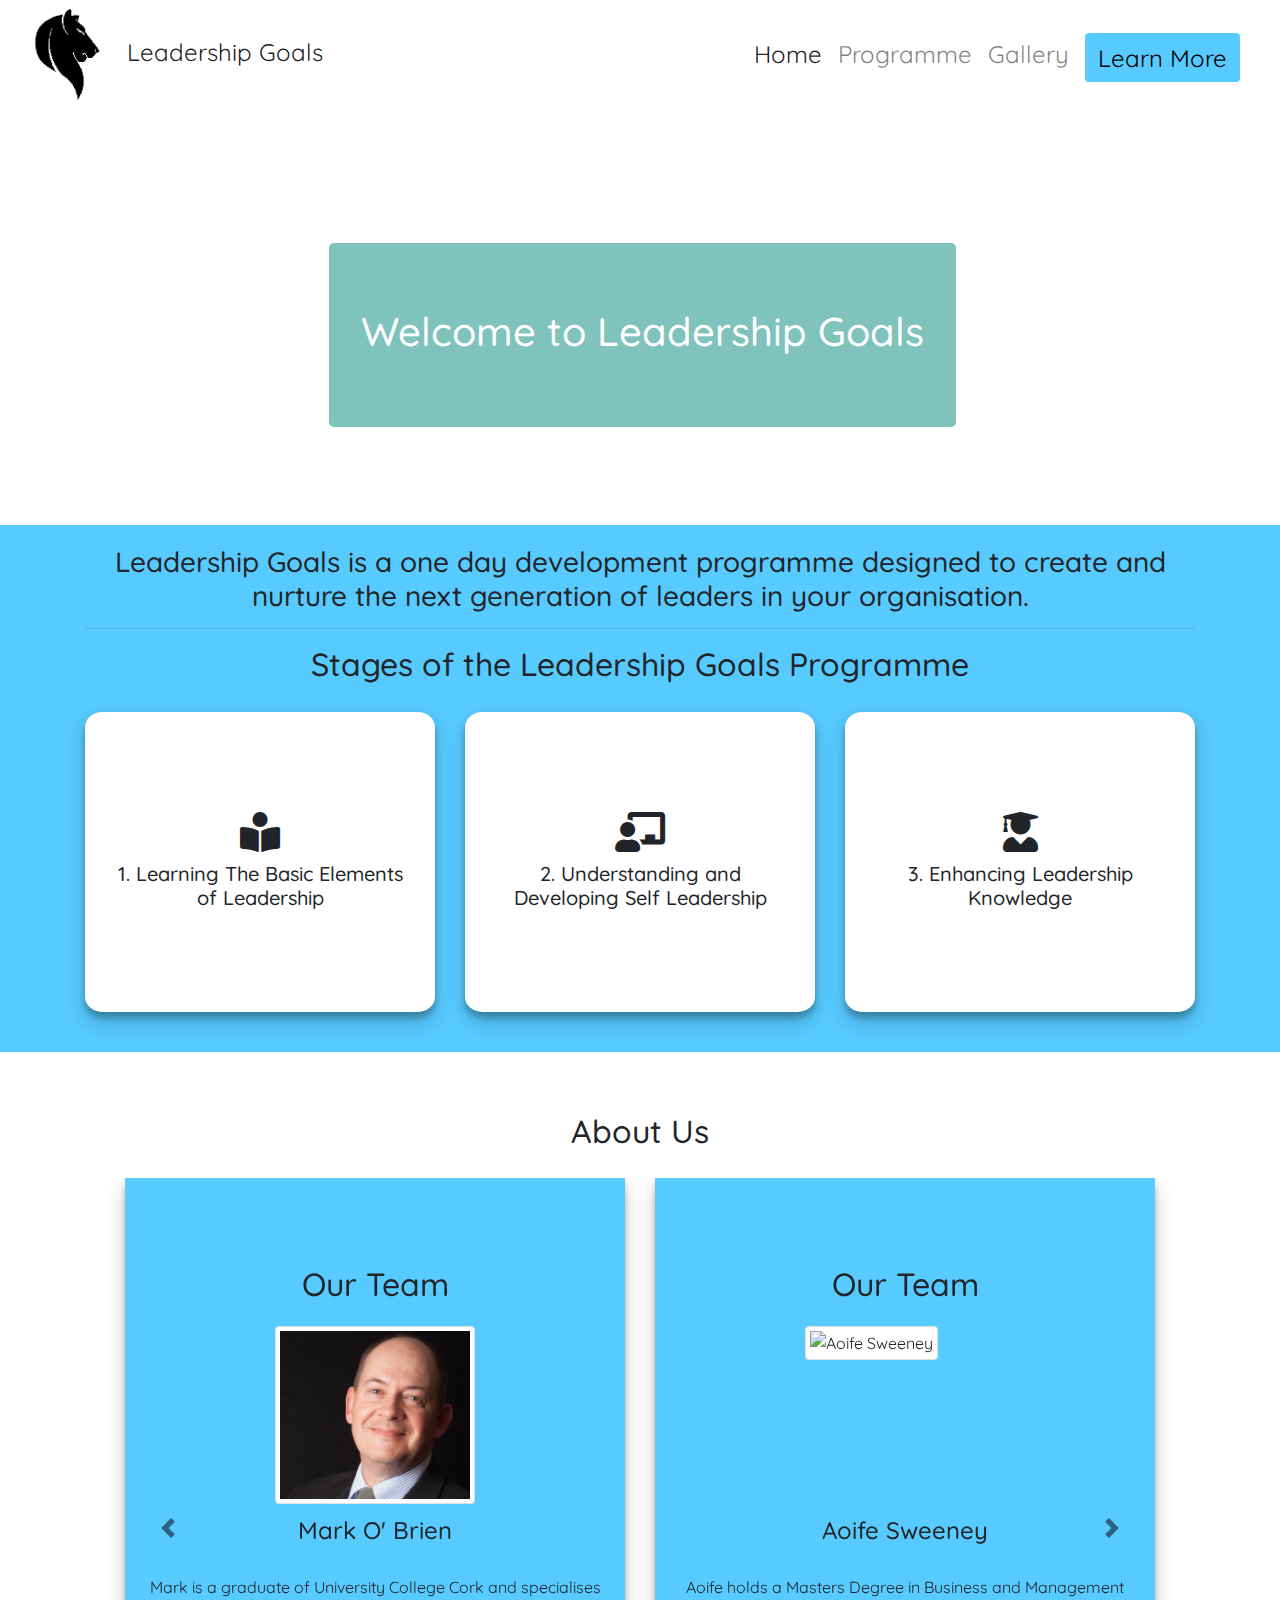
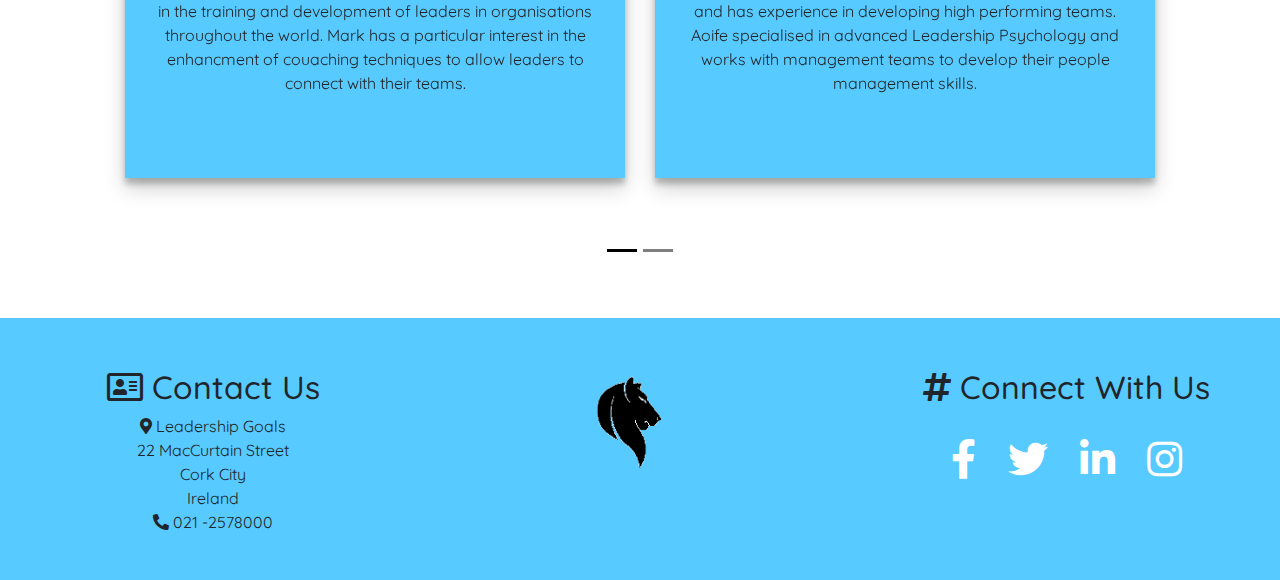
==== commit 3d046d1e: "Edited the carousel cards' code to include images in HTML rather than CSS for team photos." ====
--- a/index.html
+++ b/index.html
@@ -132,7 +132,7 @@
           </div>
         </div>
       </div>
-      <!-- Ideas for cards carousel and code snippets insiration from https://mdbootstrap.com/snippets/jquery/alexpiffero-it/696600 -->
+      <!-- Ideas for cards carousel and code snippets inspiration from https://mdbootstrap.com/snippets/jquery/alexpiffero-it/696600 -->
       <!----------------------------- Desktop View Carousel ---------------------------->
       <div class="d-none d-lg-block container-carousel containter-fluid container content-container">
         <div id="carouseldesktopIndicators" class="carousel slide" data-ride="carousel">
@@ -153,7 +153,9 @@
                             <h2 class="text-center card-title">
                               Our Team
                             </h2>
-                            <div class="mark-photo img-thumbnail" aria-label="Mark Photo"></div>
+                            <div class="facility-photo">
+                              <img src="assets/images/businessman.jpg" alt="Mark O' Brien" class="img-thumbnail" />
+                            </div>
                             <div class="text-center card-title">
                               <h4>Mark O' Brien</h4>
                             </div>
@@ -172,7 +174,9 @@
                             <h2 class="text-center card-title">
                               Our Team
                             </h2>
-                            <div class="aoife-photo img-thumbnail" aria-label="Aoife Photo"></div>
+                            <div class="facility-photo">
+                              <img src="assets/images/businesswoman.jpg" alt="Aoife Sweeney" class="img-thumbnail" />
+                            </div>
                             <div class="text-center card-title">
                               <h4>Aoife Sweeney</h4>
                             </div>
@@ -281,7 +285,9 @@
                             <h2 class="text-center card-title">
                               Our Team
                             </h2>
-                            <div class="mark-photo img-thumbnail" aria-label="Mark Photo"></div>
+                            <div class="facility-photo">
+                              <img src="assets/images/businessman.jpg" alt="Mark O' Brien" class="img-thumbnail" />
+                            </div>
                             <div class="text-center card-title">
                               <h3>Mark O' Brien</h3>
                             </div>
@@ -309,7 +315,9 @@
                             <h2 class="text-center card-title">
                               Our Team
                             </h2>
-                            <div class="aoife-photo img-thumbnail" aria-label="Aoife Photo"></div>
+                            <div class="facility-photo">
+                              <img src="assets/images/businesswoman.jpg" alt="Aoife Sweeney" class="img-thumbnail" />
+                            </div>
                             <div class="text-center card-title">
                               <h3>Aoife Sweeney</h3>
                             </div>
--- a/assets/css/style.css
+++ b/assets/css/style.css
@@ -154,33 +154,13 @@
   background-color: rgba(87, 202, 255, 1);
 }
 
-.mark-photo {
-  background: url(../images/businessman.jpg)no-repeat center center;
-  background-size: cover;
-  height: 200px;
-  width: 200px;
-  display: -webkit-box;
-  display: -ms-flexbox;
-  display: flex;
-  margin: auto;
-}
-
-.aoife-photo {
-  background: url(../images/businesswoman.jpg)no-repeat center center;
-  background-size: cover;
-  height: 200px;
-  width: 200px;
-  display: -webkit-box;
-  display: -ms-flexbox;
-  display: flex;
-  margin: auto;
-}
-
 .facility-photo {
   height: 150px;
   width: 200px;
   display: block;
   margin: auto;
+  padding-bottom: 20px;
+  position: relative;
 }
 
 /* The below CSS controls the zoom effect of the hero image upon loading each page. */
@@ -306,6 +286,7 @@
 .carousel-inner .card-title {
   padding-top: 10px;
   padding-bottom: 10px;
+  margin-top: 30px;
 }
 
 .carousel-inner .card-body {
